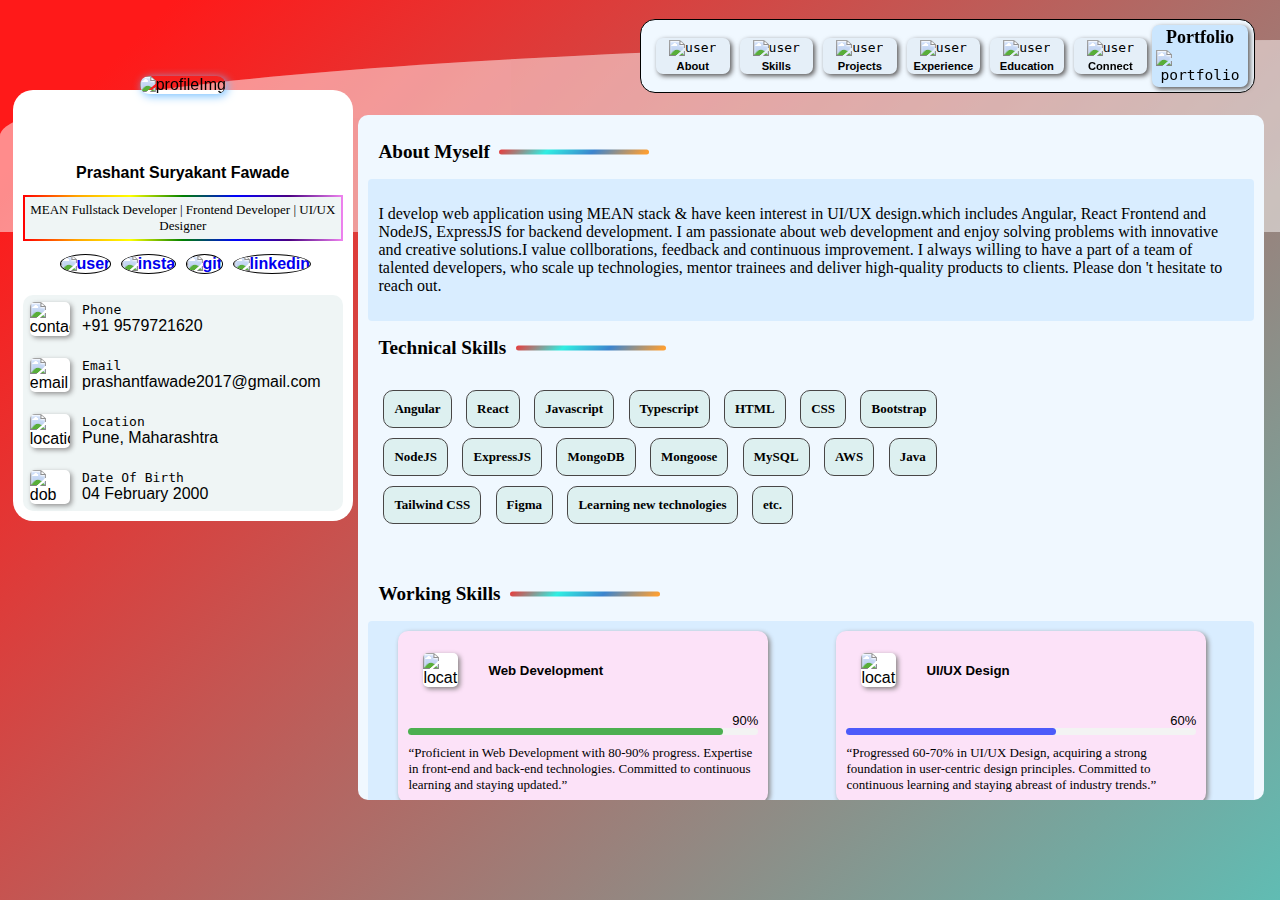
==== index.html @ ab1f20ec "Final-Responsiveness Touch Up" ====
<!DOCTYPE html>
<html lang="en">

<head>
    <meta charset="UTF-8">
    <meta name="viewport" content="width=device-width, initial-scale=1.0">
    <title>Portfolio-PrashantFawade</title>
    <link rel="icon" href="https://res.cloudinary.com/dappyiksi/image/upload/v1711691172/user_e19glg.png" type="image/x-icon">
    <link rel="stylesheet" href="portfolio.css">
</head>

<body>
    <script>
        function scrollToDiv(divId) {
            console.log(divId);
            var element = document.getElementById(divId);
            var parentElement = element.parentNode;
            parentElement.scrollTop = element.offsetTop - parentElement.offsetTop;
        }
    </script>
    <div>
        <div class="wave"></div>
        <div class="wave"></div>
        <div class="wave"></div>
    </div>

    <div class="container">
        <div class="sidebar">
            <div class="profileImage">
                <img src="https://res.cloudinary.com/dappyiksi/image/upload/v1711691161/My-Image01_nu9lsj.jpg" alt="profileImg">
            </div>

            <h4 class="name">Prashant Suryakant Fawade
                <p class="roll"> MEAN Fullstack Developer | Frontend Developer | UI/UX Designer</p>
                <div class="icons">
                    <a href="https://www.linkedin.com/in/prashant-fawade-p9579721620">
                        <img src="https://res.cloudinary.com/dappyiksi/image/upload/v1711691172/user_e19glg.png" alt="user">
                    </a>
                    <a href="https://www.linkedin.com/in/prashant-fawade-p9579721620">
                        <img src="https://res.cloudinary.com/dappyiksi/image/upload/v1711691134/instagram_1_ut3xqi.png" alt="insta">
                    </a>
                    <a href="https://github.com/PrashantFawade">
                        <img src="https://res.cloudinary.com/dappyiksi/image/upload/v1711691132/github_gds2dm.png" alt="git">
                    </a>
                    <a href="https://www.linkedin.com/in/prashant-fawade-p9579721620">
                        <img src="https://res.cloudinary.com/dappyiksi/image/upload/v1711691137/linkedin_1_py2fh2.png" alt="linkedin">
                    </a>
                </div>
            </h4>

            <div class="details">

                <div class="content">
                    <img src="https://res.cloudinary.com/dappyiksi/image/upload/v1711691131/contact_i3g9ie.png" alt="contact">
                    <div class="text-content">
                        <div class="heading">Phone</div>
                        <div class="text">+91 9579721620</div>
                    </div>
                </div>
                <hr>
                <div class="content">
                    <img src="https://res.cloudinary.com/dappyiksi/image/upload/v1711691982/mail_pccual.png" alt="email">
                    <div class="text-content">
                        <div class="heading">Email</div>
                        <div class="text">prashantfawade2017@gmail.com</div>
                    </div>
                </div>
                <hr>
                <div class="content">
                    <img src="https://res.cloudinary.com/dappyiksi/image/upload/v1711691974/location_cvypa2.png" alt="location">
                    <div class="text-content">
                        <div class="heading">Location</div>
                        <div class="text">Pune, Maharashtra</div>
                    </div>
                </div>
                <hr>
                <div class="content">
                    <img src="https://res.cloudinary.com/dappyiksi/image/upload/v1711691950/calendar_ha1fz2.png" alt="dob">
                    <div class="text-content">
                        <div class="heading">Date Of Birth</div>
                        <div class="text">04 February 2000</div>
                    </div>
                </div>
            </div>
        </div>

        <div class="navbar">
            <div class="nav-link">
                <div class="nav">
                    <div class="nav-content" id="About" onclick="scrollToDiv('About')">
                        <div class="nav-image"><img src="https://res.cloudinary.com/dappyiksi/image/upload/v1711692130/student_qtnscs.png" alt="user"></div>
                        <div class="nav-heading">About</div>
                    </div>

                    <div class="nav-content" id="Skills" onclick="scrollToDiv('Skills')">
                        <div class="nav-image"><img src="https://res.cloudinary.com/dappyiksi/image/upload/v1711691173/work-injury_j6qjgs.png" alt="user"></div>
                        <div class="nav-heading">Skills</div>
                    </div>

                    <div class="nav-content" id="Projects" onclick="scrollToDiv('Projects')">
                        <div class="nav-image"><img src="https://res.cloudinary.com/dappyiksi/image/upload/v1711691985/management_vlhcri.png" alt="user"></div>
                        <div class="nav-heading">Projects</div>
                    </div>

                    <div class="nav-content" id="Experience" onclick="scrollToDiv('Experience')">
                        <div class="nav-image"><img src="https://res.cloudinary.com/dappyiksi/image/upload/v1711691951/careers_pbtkcu.png" alt="user"></div>
                        <div class="nav-heading">Experience</div>
                    </div>

                    <div class="nav-content" id="Experience" onclick="scrollToDiv('Experience')">
                        <div class="nav-image"><img src="https://res.cloudinary.com/dappyiksi/image/upload/v1711691967/graduate_wxjcsd.png" alt="user"></div>
                        <div class="nav-heading">Education</div>
                    </div>

                    <div class="nav-content" id="Connect" onclick="scrollToDiv('Connect')">
                        <div class="nav-image"><img src="https://res.cloudinary.com/dappyiksi/image/upload/v1711691960/connection_djruuq.png" alt="user"></div>
                        <div class="nav-heading">Connect</div>
                    </div>
                    <span class="portfolioImg">Portfolio
                        <img src="https://res.cloudinary.com/dappyiksi/image/upload/v1711691168/portfolio_dlml72.png" alt="portfolio">
                    </span>
                </div>
            </div>
        </div>

        <div class="mainContent">
            <div class="menu" id="About">
                <h2>About Myself &nbsp; <span></span></h2>
                <div class="data">
                    <p>I develop web application using MEAN stack & have keen interest in UI/UX design.which includes
                        Angular, React Frontend and NodeJS, ExpressJS for backend development.
                        I am passionate about web development and enjoy solving problems with innovative and creative
                        solutions.I value collborations, feedback and continuous improvement.
                        I always willing to have a part of a team of talented developers, who scale up technologies,
                        mentor trainees and deliver high-quality products to clients. Please don
                        't hesitate to reach out.</p>
                </div>
                <h2>Technical Skills &nbsp; <span></span></h2>
                <div class="techSkills">
                    <span class="skill">Angular</span>
                    <span class="skill">React</span>
                    <span class="skill">Javascript</span>
                    <span class="skill">Typescript</span>
                    <span class="skill">HTML</span>
                    <span class="skill">CSS</span>
                    <span class="skill">Bootstrap</span>
                    <span class="skill">NodeJS</span>
                    <span class="skill">ExpressJS</span>
                    <span class="skill">MongoDB</span>
                    <span class="skill">Mongoose</span>
                    <span class="skill">MySQL</span>
                    <span class="skill">AWS</span>
                    <span class="skill">Java</span>
                    <span class="skill">Tailwind CSS</span>
                    <span class="skill">Figma</span>
                    <span class="skill">Learning new technologies</span>
                    <span class="skill">etc.</span>
                </div>
            </div>
            <hr>
            <div class="menu" id="Skills">
                <h2>Working Skills &nbsp; <span></span></h2>
                <div class="Skilldata">


                    <div class="card">
                        <div class="header">
                            <img src="https://res.cloudinary.com/dappyiksi/image/upload/v1711691125/coding_1_oe6xqf.png" alt="location">
                            <h5>Web Development</h5>
                        </div>
                        <p class="percentage">90%</p><br>
                        <div class="progress-bar">
                            <div class="progress" style="width: 90%;"></div>&nbsp;
                        </div>
                        <div class="card-content">
                            “Proficient in Web Development with 80-90% progress. Expertise in front-end and back-end technologies. Committed to continuous learning and staying updated.”
                        </div>
                    </div>
                    <div class="card">
                        <div class="header">
                            <img src="https://res.cloudinary.com/dappyiksi/image/upload/v1711690296/ui-ux_nncdii.png" alt="location">
                            <h5>UI/UX Design</h5>
                        </div>
                        <p class="percentage">60%</p><br>
                        <div class="progress-bar">
                            <div class="progress" style="width: 60%;background-color: #4c5bfa;"></div>&nbsp;
                        </div>
                        <div class="card-content">
                            “Progressed 60-70% in UI/UX Design, acquiring a strong foundation in user-centric design principles. Committed to continuous learning and staying abreast of industry trends.”
                        </div>
                    </div>
                    <div class="card">
                        <div class="header">
                            <img src="https://res.cloudinary.com/dappyiksi/image/upload/v1711691159/mobile-coding_zcv7cx.png" alt="location">
                            <h5>App Development</h5>
                        </div>
                        <p class="percentage">80%</p><br>
                        <div class="progress-bar">
                            <div class="progress" style="width: 80%;background-color: rgb(248, 74, 74);"></div>&nbsp;
                        </div>
                        <div class="card-content">
                            “Attained 80-90% proficiency in App Development, mastering both iOS and Android platforms. Committed to continuous learning and staying updated with the latest technologies.”
                        </div>
                    </div>
                    <div class="card">
                        <div class="header">
                            <img src="https://res.cloudinary.com/dappyiksi/image/upload/v1711691157/message-code_i4xapu.png" alt="location">
                            <h5>Web Design</h5>
                        </div>
                        <p class="percentage">75%</p><br>
                        <div class="progress-bar">
                            <div class="progress" style="width: 75%;background-color: #ff8725;"></div>&nbsp;
                        </div>
                        <div class="card-content">
                            “Progressed 70-80% in Web Design, gaining strong skills in creating user-friendly and aesthetically pleasing websites. Committed to continuous learning and staying updated with design trends.”
                        </div>
                    </div>


                </div>
            </div>
            <hr>
            <div class="menu" id="Projects">
                <h2>Projects &nbsp; <span></span></h2>
                <div class="Projectdata">
                    <div class="project">
                        <!-- <video controls>
                            <source src="./assets/Recording-tTalk-Chatbot.mp4" type="video/mp4">
                        </video> -->
                        <img id="proImg" src="https://res.cloudinary.com/dappyiksi/image/upload/v1711691165/Photo-Bot_mhgczj.png" alt="chatbot">
                        <h4>ChatBot Development &nbsp;&nbsp; <a href="https://github.com/PrashantFawade"><img src="https://res.cloudinary.com/dappyiksi/image/upload/v1711691132/github_gds2dm.png" alt="GitIcon"></a></h4>
                        <p class="description">Frontend Development (100%) &nbsp;  Backend Development (70%)</p>
                    </div>
                    <div class="project">
                        <!-- <video controls>
                            <source src="./assets/Recording -Employee Management Hub.mp4" type="video/mp4">
                        </video> -->
                        <img id="proImg" src="https://res.cloudinary.com/dappyiksi/image/upload/v1711691166/Photo-Emp_s2n3lp.png" alt="Emp">
                        <h4>Employee Management Hub &nbsp;&nbsp;<a href="https://github.com/PrashantFawade/Employee-Management-Tool"><img src="https://res.cloudinary.com/dappyiksi/image/upload/v1711691132/github_gds2dm.png"  alt="GitHub Icon"></a></h4>
                        <p class="description">Frontend Development (100%) &nbsp;  Backend Development (100%)</p>
                    </div>
                    <div class="project">
                        <!-- <video controls>
                            <source src="./assets/Recording-Indigo Airlines.mp4" type="video/mp4">
                        </video> -->
                        <img id="proImg" src="https://res.cloudinary.com/dappyiksi/image/upload/v1711691164/Photo-Airline_wf2yv1.png" alt="airlines">
                        <h4>Airlines Ticket Booking &nbsp;&nbsp; <a href="https://github.com/PrashantFawade/My_Airlines-"><img src="https://res.cloudinary.com/dappyiksi/image/upload/v1711691132/github_gds2dm.png" alt="GitHub Icon"></a> </h4>
                        <p class="description">Frontend Development (100%) &nbsp;  Backend Development (100%)</p>
                    </div>
                    <div class="project">
                        <!-- <video controls>
                            <source src="./assets/Recording-FoodoFest.mp4" type="video/mp4">
                        </video> -->
                        <img id="proImg" src="https://res.cloudinary.com/dappyiksi/image/upload/v1711691166/Photo-food_uh3rvf.png" alt="food">
                        <h4>Food Delivery App &nbsp;&nbsp; <a href="https://github.com/PrashantFawade"><img src="https://res.cloudinary.com/dappyiksi/image/upload/v1711691132/github_gds2dm.png" alt="GitHub Icon"></a> </h4>
                        <p class="description">Frontend Development (100%) &nbsp;  Backend Development (100%)</p>
                    </div>
                    <div class="project">
                        <!-- <video controls>
                            <source src="./assets/Recording-PharmaX.mp4" type="video/mp4">
                        </video> -->
                        <img id="proImg" src="https://res.cloudinary.com/dappyiksi/image/upload/v1711691169/Photo-Pharma_qvu4b0.png" alt="pharma">
                        <h4>PharmaX Store &nbsp;&nbsp; <a href="https://github.com/PrashantFawade/PharmaX"><img src="https://res.cloudinary.com/dappyiksi/image/upload/v1711691132/github_gds2dm.png" alt="GitHub Icon"></a> </h4>
                        <p class="description">Frontend Development (100%) &nbsp; Backend Development (90%)</p>
                    </div>
                    <div class="project">
                        <!-- <video controls>
                            <source src="./assets" type="video/mp4">
                        </video> -->
                        <img id="proImg" src="https://res.cloudinary.com/dappyiksi/image/upload/v1711693244/Screenshot_2024-03-29_114953_gk145o.png" alt="gemini">
                        <h4>Gemini Pro AI Tool &nbsp;&nbsp; <a href="https://github.com/PrashantFawade"><img src="https://res.cloudinary.com/dappyiksi/image/upload/v1711691132/github_gds2dm.png" alt="GitHub Icon"></a></h4>
                        <p class="description">Frontend Development (60%) &nbsp; Backend Development (90%)</p>
                    </div>
                </div>
            </div>
            <hr>
            <div class="menu" id="Experience">
                <h2>Experience & Education &nbsp;<span id="exp"></span></h2>
                <div class="Exdata">
                    <div class="experienceDiv">
                        <span class="n"><img src="https://res.cloudinary.com/dappyiksi/image/upload/v1711691951/careers_pbtkcu.png" alt="ex"> &nbsp;&nbsp;<b>Experience</b></span>
                        <span class="experience">
                            <div class="year">Nov 2022 - May 2023</div>
                            <div class="roleP"><b>Trainee Systems Engineer</b> <span id="percent">(6 Months)</span></div>
                            <div class="company">Infosys Limited, Mysore</div>
                        </span>
                        <span class="experience">
                            <div class="year">May 2023 - present</div>
                            <div class="roleP"><b>Systems Engineer</b> <span id="percent">(1 Years)</span></div>
                            <div class="company">Infosys Limited, Pune</div>
                        </span>
                        <span class="experience">
                            <div class="year">Present</div>
                            <div class="roleP"><b>Angular Developer</b> <span id="percent">Present</span></div>
                            <div class="company">Infosys Limited, Pune</div>
                        </span>
                    </div>
                    <div class="educationDiv">
                        <span class="n"><img src="https://res.cloudinary.com/dappyiksi/image/upload/v1711691967/graduate_wxjcsd.png" alt="ex"> &nbsp;&nbsp;<b>Education</b></span>
                        <span class="education">
                            <div class="year">2018 - 2022</div>
                            <div class="roleP"><b>Bachelor of Engineering</b> <span id="percent">9.01 CGPA</span></div>
                            <div class="company">Sinhgad collage of engineering,Pune</div>
                        </span>
                        <span class="education">
                            <div class="year">2016 - 2018</div>
                            <div class="roleP"><b>HSC - 12th</b> <span id="percent">69.23%</span></div>
                            <div class="company">Maharashtra State Board, Latur</div>
                        </span>
                        <span class="education">
                            <div class="year">2016 Passout</div>
                            <div class="roleP"><b>SSC - 10th</b> <span id="percent">93.80%</span></div>
                            <div class="company">Maharashtra State Board, Latur</div>
                        </span>
                    </div>

                </div>
            </div>
            <hr>
            <div class="menu" id="Connect">
                <h2>Lets Connect &nbsp; <span></span></h2>
                <p>I'm always open to discussing or connecting to
                    development / design work or partnerships.</p>
                <div class="connectiondata">
                    <form class="vertical-form" action="https://submit-form.com/98FhVp9Nf">
                        <label for="name">Name <span style="color: red;">*</span></label>
                        <input id="name" name="name" type="text" placeholder="Enter Your Name" />
                        <label for="email">Email <span style="color: red;">*</span></label>
                        <input id="email" name="email" type="email" placeholder="Enter Your Email" />
                        <label for="message">Message <span style="color: red;">*</span></label>
                        <textarea id="message" name="message" cols="15" rows="3"
                            placeholder="I value your feedback and collaborations."></textarea>
                        <button type="submit">Submit Responce</button>
                    </form><br>
                    <div class="connectImg">
                        <img src="https://res.cloudinary.com/dappyiksi/image/upload/v1711691170/undraw_Connecting_Teams_re_hno7_xjgp13.png" alt="connectImg">
                    </div>
                </div>
            </div>

            <div class="footer">
                <footer>
                    <div class="footer-content">
                        <p>© 2024 Prashant Fawade. All rights reserved.</p>
                        <ul>
                            <li><a href="mailto:prashantfawade2017@gmail.com">Email</a></li>
                            <li><a href="https://www.linkedin.com/in/prashant-fawade-p9579721620">LinkedIn</a></li>
                            <li><a href="https://github.com/PrashantFawade">GitHub</a></li>
                        </ul>
                    </div>
                </footer>

            </div>
        </div>
    </div>
</body>

</html>
---- portfolio.css ----
/* h2{
    background-color: aquamarine;
    padding: 10px;
    border-radius: 10px;
    border: 1px solid rgb(224, 132, 132);
} */

body {
    margin: auto;
    font-family: -apple-system, BlinkMacSystemFont, sans-serif;
    overflow: hidden;
    background: linear-gradient(315deg, rgba(101, 0, 94, 1) 3%, rgba(60, 132, 206, 1) 38%, rgba(48, 238, 226, 1) 68%, rgba(255, 25, 25, 1) 98%);
    animation: gradient 15s ease infinite;
    background-size: 400% 400%;
    background-attachment: fixed;
    overflow-y: auto;
}

@keyframes gradient {
    0% {
        background-position: 0% 0%;
    }

    50% {
        background-position: 100% 100%;
    }

    100% {
        background-position: 0% 0%;
    }
}

.wave {
    background: rgb(255 255 255 / 25%);
    border-radius: 1000% 1000% 0 0;
    position: fixed;
    width: 200%;
    height: 12em;
    animation: wave 10s -3s linear infinite;
    transform: translate3d(0, 0, 0);
    opacity: 0.8;
    top: 40px;
    left: 0;
    z-index: -1;
}

.wave:nth-of-type(2) {
    bottom: -1.25em;
    animation: wave 18s linear reverse infinite;
    opacity: 0.8;
}

.wave:nth-of-type(3) {
    bottom: -2.5em;
    animation: wave 20s -1s reverse infinite;
    opacity: 0.9;
}

@keyframes wave {
    2% {
        transform: translateX(1);
    }

    25% {
        transform: translateX(-25%);
    }

    50% {
        transform: translateX(-50%);
    }

    75% {
        transform: translateX(-25%);
    }

    100% {
        transform: translateX(1);
    }
}

.container {
    padding: 1%;
    overflow-y: auto;
    height: 100%;
}

.sidebar {
    background-color: #ffff;
    width: 25%;
    border-radius: 20px;
    margin-top: 6%;
    padding: 10px;
    position: fixed;
}

.profileImage {
    position: absolute;
    top: -1%;
    left: 50%;
    transform: translate(-50%, -50%);
}

.profileImage img {
    width: 85%;
    height: 25%;
    border-radius: 10px;
    box-shadow: 2px 2px 10px rgb(117, 191, 255);
}

.name {
    margin-top: 20%;
    text-align: center;
}

.roll {
    background-color: rgb(239, 245, 245);
    padding: 5px;
    left: 50%;
    border: 2px solid;
    border-image: linear-gradient(to right, red, orange, yellow, green, blue, indigo, violet);
    border-image-slice: 1;
    text-align: center;
    font-size: small;
    font-weight: lighter;
    font-family: Cambria, Cochin, Georgia, Times, 'Times New Roman', serif;
}

.icons img {
    width: 10%;
    height: 10%;
    margin-left: 5px;
    border-radius: 50%;
    border: 1px solid black;
}

.icons a{
    text-decoration: none;
}

.icons img:hover {
    border: 1px solid white;
    box-shadow: 5px 5px 15px orange;
    transition: all 0.1s ease-out;
    cursor: pointer;
}

.details {
    background-color: rgb(239, 245, 245);
    border-radius: 10px;
    padding: 5px;
}

.content img {
    width: 13%;
    height: 13%;
    background-color: #ffff;
    border-radius: 5px;
    box-shadow: 2px 2px 5px rgb(148, 148, 148);
    margin: 2px;
}

.content {
    display: flex;
    align-items: center;
}

.content:hover {
    cursor: pointer;
    /* background-color: rgb(255, 217, 193); */
    background-color: rgb(203, 230, 254);
    border-radius: 5px;
    transition: all 0.4s ease-out;
    cursor: pointer;
    box-shadow: 2px 2px 5px #8b8686;

}

.text-content {
    margin-left: 10px;
    text-wrap: wrap;
}

.heading {
    font-size: 1em;
    font-weight: lighter;
    font-family: monospace;
}

.text {
    font-size: 1em;
    font-weight: 500;
    font-family: sans-serif;
}

hr {
    visibility: hidden;
}

/* ////////////////////////////////////////////////// */
/* Navbar CSS Styling */

.navbar {
    height: auto;
    margin-left: 50%;
    margin-top: 0.5%;
    margin-right: 1%;
    background-color: aliceblue;
    border: 1px solid black;
    border-radius: 15px;
    position: relative;
}

.nav {
    width: 100%;
    display: flex;
    align-items: center;
    justify-content: left;
    padding: 5px;
}

.nav-image img {
    width: 60%;
    height: 30%;
    margin: 2px;
    font-size: 1em;
    font-weight: lighter;
    font-family: monospace;
}

.nav-content {
    width: 12%;
    text-wrap: wrap;
    margin-left: 10px;
    border-radius: 7px;
    text-align: center;
    background-color: rgb(229, 239, 248);
    box-shadow: 2px 2px 5px #585656;
}

.nav-content:hover {
    cursor: pointer;
    color: #ffff;
    background-color: rgb(243, 93, 39);
    box-shadow: 2px 2px 5px #fffc5e;
    transition: all 0.3s ease-out;
}

.nav-heading {
    font-size: 0.7em;
    font-weight: 600;
    font-family: sans-serif;
    text-align: center;
    padding: 2px;
}

.portfolioImg {
    width: 15%;
    padding: 2px;
    margin-left: 5px;
    font-size: large;
    font-weight: bold;
    font-family: Cambria, Cochin, Georgia, Times, 'Times New Roman', serif;
    border-radius: 7px;
    text-align: center;
    background-color: rgb(203, 230, 254);
    box-shadow: 2px 2px 5px #585656;
    text-wrap: wrap;
}

.portfolioImg:hover {
    cursor: pointer;
}

.portfolioImg img {
    width: 35%;
    margin: 2px;
    font-size: 1em;
    font-weight: lighter;
    font-family: monospace;
}

/* ///////////////////////////////////////////////////// */
/* mainContent CSS Styling */

.mainContent {
    background-color: aliceblue;
    margin-left: 28%;
    margin-top: 9%;
    border-radius: 10px;
    padding: 5px;
    width: 70%;
    top: 0;
    left: 0;
    height: 75%;
    position: fixed;
    overflow: auto;
}

.menu {
    width: auto;
    height: auto;
    /* border: 1px solid black; */
    border-radius: 5px;
    padding: 5px;
}

.menu h2 {
    margin-left: 10px;
    border-radius: 5px;
    position: relative;
    font-size: larger;
    font-family: serif;
}

.menu h2 span {
    position: absolute;
    top: 50%;
    width: 150px;
    height: 5px;
    border-radius: 5px;
    background: linear-gradient(315deg, rgb(252, 159, 52) 3%, rgba(60, 132, 206, 1) 38%, rgba(48, 238, 226, 1) 68%, rgb(223, 69, 69) 98%);
    transform: translateY(-50%);
}

.data {
    background-color: rgb(217, 237, 255);
    padding: 10px;
    border-radius: 4px;
    font-family: Cambria, Cochin, Georgia, Times, 'Times New Roman', serif;
}

.techSkills {
    padding: 10px;
    width: 70%;
    height: auto;
}

.skill {
    display: inline-block;
    background-color: rgb(221, 240, 240);
    padding: 10px;
    margin: 5px;
    border: 1px solid #484646;
    text-align: center;
    font-size: small;
    font-weight: bold;
    font-family: Georgia, 'Times New Roman', Times, serif;
    border-radius: 10px;
}

.skill:hover {
    cursor: pointer;
    color: #ffff;
    background-color: rgb(243, 93, 39);
    box-shadow: 2px 2px 5px #403f3f;
    border: 1.2px solid whitesmoke;
    transition: 0.3s all ease-out;
}

.Skilldata {
    display: grid;
    grid-template-columns: repeat(2, 1fr);
    gap: 10px;
    background-color: rgb(217, 237, 255);
    padding: 10px;
    border-radius: 4px;
}



/* .card {
    border: 1px solid #000;
    padding: 10px;
    text-align: center;
    display: flex;
}

.card-content{
    margin-left: 10px;
    text-wrap: wrap;
}

.header {
    display: flex;
    align-items: center;
}

.header h5 {
    font-weight: bold;
}

.header img{
    width: 20%;
    height: 25%;
    background-color: #ffff;
    border-radius: 5px;
    box-shadow: 2px 2px 5px rgb(148, 148, 148);
    margin-right: 10px;
 }

.progress-bar {
    width: 100%;
    height:10px;
    background-color: #f3f3f3;
    margin: 10px 0;
    border-radius: 10px;
}

.progress {
    height: 100%;
    background-color: #4caf50;
    border-radius: 10px;
} */




.card {
    width: 350px;
    padding: 10px;
    margin-left: 20px;
    background-color: rgb(252, 226, 248);
    border-radius: 10px;
    box-shadow: 2px 2px 5px rgb(135, 130, 130);
}

.card:hover {
    cursor: pointer;
    box-shadow: 2px 2px 5px #403f3f;
    border: 1px solid whitesmoke;
    transition: 0.3s all ease-out;
}

.header {
    display: flex;
    align-items: center;
}

.header img {
    width: 10%;
    height: 10%;
    background-color: #ffff;
    border-radius: 5px;
    box-shadow: 2px 2px 5px rgb(135, 130, 130);
    margin-left: 15px;
    margin-right: 10px;
}

.header h5 {
    font-weight: bold;
    margin-left: 20px;
}

.percentage {
    float: right;
    font-size: small;
}

.progress-bar {
    width: 100%;
    height: 7px;
    background-color: #f3f3f3;
    margin: 10px 0;
    border-radius: 10px;
}

.progress {
    height: 100%;
    background-color: #4caf50;
    border-radius: 10px;
}

.card-content {
    margin-top: 10px;
    font-family: Cambria, Cochin, Georgia, Times, 'Times New Roman', serif;
    font-size: small;
}

/* ///////////////////////////////////////////////////////////////////// */
/* Projects Data */
.Projectdata {
    display: grid;
    grid-template-columns: repeat(3, 1fr);
    gap: 30px;
    background-color: rgb(217, 237, 255);
    padding: 10px;
    border-radius: 10px;
    font-family: Cambria, Cochin, Georgia, Times, 'Times New Roman', serif;
}

.project {
    padding: 10px;
    align-items: center;
    background-color: rgb(196, 254, 235);
    border-radius: 7px;
    box-shadow: 2px 2px 5px rgb(135, 130, 130);
}

/* .project video{
    width: 90%;
    height: 60%;
    border-radius: 5px;
    display: block; 
    margin: 0 auto;
} */

.project img[id="proImg"] {
    width: 90%;
    height: 60%;
    border-radius: 5px;
    display: block;
    margin: 0 auto;
}

.project h4 {
    margin: 20px 0;
}

.project .description {
    font-size: 14px;
    color: #666;
}

h4 img {
    height: 20px;
    width: 20px;
}

h4 img:hover {
    cursor: pointer;
}

/* ////////////////////////////////////////////////////////// */
/* Experience & Education details */
.Exdata {
    /* background-color: rgb(217, 237, 255);  */
    padding: 10px;
    border-radius: 4px;
    display: grid;
    grid-template-columns: repeat(2, 1fr);
    gap: 30px;
}

.experienceDiv {
    display: grid;
    grid-template-columns: repeat(1, 1fr);
    margin: 5px;
    border: 0.5px solid #858080;
    border-radius: 5px;
    padding: 10px;
    background-color: rgb(250, 225, 192);
}

.n {
    display: flex;
    align-items: center;
}

.experienceDiv img {
    width: 10%;
    height: 100%;
}

.experienceDiv b {
    align-items: center;
}

.experience {
    padding: 10px;
    background-color: #b4f9fc;
    margin: 10px;
    border-radius: 5px;
}



.educationDiv {
    display: grid;
    grid-template-columns: repeat(1, 1fr);
    margin: 5px;
    border: 0.5px solid #858080;
    border-radius: 5px;
    padding: 10px;
    background-color: rgb(250, 225, 192);
}

.n {
    display: flex;
    align-items: center;
}

.educationDiv img {
    width: 10%;
    height: 100%;
}

.educationDiv b {
    align-items: center;
}

.education {
    padding: 10px;
    background-color: #b4f9fc;
    margin: 10px;
    border-radius: 5px;
}

.year {
    font-size: small;
}

.roleP {
    font-family: Cambria, Cochin, Georgia, Times, 'Times New Roman', serif;
    margin: 2px 2px 2px 0px;
    display: flex;
    justify-content: space-between;
}

#percent {
    font-size: smaller;
}

.company {
    font-family: Verdana, Geneva, Tahoma, sans-serif;
    font-size: small;
}

/* //////////////////////////////////////////////////////// */
/* Contact Form */

.vertical-form {
    display: flex;
    flex-direction: column;
    margin-top: 20px;
    gap: 0.8rem;
    width: 100%;
    margin-left: 20px;
}

.data form {
    border: 1px solid;
    margin-left: 20px;
}

.connectiondata {
    display: flex;
    justify-content: start;
    background-color: #F8C7CC;
    padding: 10px;
    border-radius: 15px;
    font-family: Cambria, Cochin, Georgia, Times, 'Times New Roman', serif;
    gap: 10px;
}

.connectiondata p {
    font-size: 10px;
}

.connectImg img {
    border-radius: 20px;
    padding: 10px;
    width: 75%;
    height: 90%;
}

.vertical-form label {
    font-style: oblique;
    font-weight: bold;
}

.vertical-form input {
    outline: none;
    height: 7%;
}

.vertical-form textarea {
    outline: none;
}

.vertical-form button {
    margin-top: 15px;
    border: 1px solid #f3f3f3;
    height: 15%;
    font-size: medium;
    font-weight: bold;
    background-color: rgb(156, 84, 224);
    border-radius: 20px 0px 20px 00px;
}

.vertical-form button:hover {
    cursor: pointer;
    color: whitesmoke;
    box-shadow: 2px 2px 5px #403f3f;
}

/* Footer Styling */
.footer {
    height: 10%;
    border-radius: 2px;
    background-color: #484646;
    padding: 20px 0;
    text-align: center;
}

.footer-content p {
    margin: 0;
    color: #f3f3f3;
}

.footer-content ul {
    list-style: none;
    padding: 0;
}

.footer-content ul li {
    display: inline;
    margin: 0 10px;
}

.footer-content ul li a {
    color: #f3f3f3;
    text-decoration: none;
}













/* /////////////////////////////////////////////////////////////////////////////////////////////////////////////////////// */

@media (max-width: 768px) {

    .container {
        overflow-wrap: normal;
        display: grid;
        grid-template-columns: repeat(1, 1fr);
        overflow-y: auto;
        height: auto;
    }

    /* ////////// sidebar  /////////////////////////////// */


    .sidebar,
    .navbar,
    .mainContent {
        display: block;
        /* margin-bottom: 20px; */
        position: static;
    }

    .sidebar {
        /* display: none; */
        top: 2%;
        width: auto;
        height: 90%;
        position: relative;
        margin: 10% 10px 10px 10px;
    }

    .profileImage {
        position: absolute;
        top: 4%;
        left: 55%;
        transform: translate(-50%, -50%);
    }

    .profileImage img {
        width: 75%;
        height: 25%;
        border-radius: 10px;
        box-shadow: 2px 2px 10px rgb(117, 191, 255);
    }

    .name {
        /* margin-top: 5%; */
        text-align: center;
    }
    
    .roll {
        background-color: rgb(239, 245, 245);
        padding: 5px;
        left: 50%;
        border: 2px solid;
        border-image: linear-gradient(to right, red, orange, yellow, green, blue, indigo, violet);
        border-image-slice: 1;
        text-align: center;
        font-size: small;
        font-weight: lighter;
        font-family: Cambria, Cochin, Georgia, Times, 'Times New Roman', serif;
    }
    
    .icons img {
        width: 10%;
        height: 10%;
        border-radius: 50%;
        border: 1px solid black;
    }

    .icons a{
        text-decoration: none;
    }
    
    .icons img:hover {
        border: 1px solid white;
        box-shadow: 5px 5px 15px orange;
        transition: all 0.1s ease-out;
        cursor: pointer;
    }
    
    .details {
        background-color: rgb(239, 245, 245);
        border-radius: 10px;
        padding: 5px;
    }
    
    .content img {
        width: 13%;
        height: 13%;
        background-color: #ffff;
        border-radius: 5px;
        box-shadow: 2px 2px 5px rgb(148, 148, 148);
        margin: 2px;
    }
    
    .content {
        display: flex;
        align-items: center;
    }
    
    .content:hover {
        cursor: pointer;
        /* background-color: rgb(255, 217, 193); */
        background-color: rgb(203, 230, 254);
        border-radius: 5px;
        transition: all 0.4s ease-out;
        cursor: pointer;
        box-shadow: 2px 2px 5px #8b8686;
    
    }
    
    .text-content {
        margin-left: 10px;
        text-wrap: wrap;
    }
    
    .heading {
        font-size: 1em;
        font-weight: lighter;
        font-family: monospace;
    }
    
    .text {
        font-size: 0.75rem;
        font-weight: 500;
        font-family: sans-serif;
    }
    
    hr {
        visibility: hidden;
    }



    /* ///////////////////// navbar  ///////////////////////// */

    .navbar {
        /* display: none; */
        position: static;
        height: auto;
        margin-left: 15px;
        margin-top: 6%;
        background-color: aliceblue;
        border: 1px solid black;
        border-radius: 15px;
        width: 90%;
        display: flex;
        justify-content: space-between;
    }

    .nav {
        width: 100%;
        display: flex;
        align-items: center;
        justify-content: left;
        padding: 5px;
    }
    
    .nav-image img {
        width: 90%;
        height: 50%;
        margin: 2px;
    }
    
    .nav-content {
        width: 14%;
        text-wrap: wrap;
        margin-left: 5px;
        border-radius: 7px;
        text-align: center;
        background-color: rgb(229, 239, 248);
        box-shadow: 2px 2px 5px #585656;
    }
    
    .nav-content:hover {
        cursor: pointer;
        color: #ffff;
        background-color: rgb(243, 93, 39);
        box-shadow: 2px 2px 5px #fffc5e;
        transition: all 0.3s ease-out;
    }
    
    .nav-heading {
        font-size: 0.4rem;
        font-weight: 600;
        font-family: sans-serif;
        text-align: center;
        padding: 1px;
    }
    
    .portfolioImg {
        display: none;
    }


    /* /////////////////////// main content  ////////////////////////////////// */

    .mainContent {
        /* display: none; */
        background-color: aliceblue;
        margin-top: 2%;
        margin-left: 2%;
        border-radius: 10px;
        padding: 5px;
        width: 95%;
        height: 100%;
    }

    .menu {
        width: auto;
        height: auto;
        border-radius: 5px;
        padding: 5px;
    }
    
    .menu h2 {
        margin-left: 10px;
        border-radius: 5px;
        position: relative;
        font-size: larger;
        font-family: serif;
    }
    
    .menu h2 span {
        position: absolute;
        top: 50%;
        width: 70px;
        height: 5px;
        border-radius: 5px;
        background: linear-gradient(315deg, rgb(252, 159, 52) 3%, rgba(60, 132, 206, 1) 38%, rgba(48, 238, 226, 1) 68%, rgb(223, 69, 69) 98%);
        transform: translateY(-50%);
    }
    
    span[id="exp"]{
        display: none;
    }

    .data {
        background-color: rgb(217, 237, 255);
        padding: 10px;
        border-radius: 4px;
        font-family: Cambria, Cochin, Georgia, Times, 'Times New Roman', serif;
    }
    
    .techSkills {
        padding: 10px;
        width: 90%;
        height: auto;
    }
    
    .skill {
        display: inline-block;
        background-color: rgb(221, 240, 240);
        padding: 10px;
        margin: 5px;
        border: 1px solid #484646;
        text-align: center;
        font-size: small;
        font-weight: bold;
        font-family: Georgia, 'Times New Roman', Times, serif;
        border-radius: 10px;
    }
    
    .skill:hover {
        cursor: pointer;
        color: #ffff;
        background-color: rgb(243, 93, 39);
        box-shadow: 2px 2px 5px #403f3f;
        border: 1.2px solid whitesmoke;
        transition: 0.3s all ease-out;
    }
    
    .Skilldata {
        display: grid;
        grid-template-columns: repeat(1, 1fr);
        /* gap: 5px; */
        background-color: rgb(217, 237, 255);
        padding: 10px;
        border-radius: 4px;
    }
    
    
    .card {
        width: 93%;
        padding: 10px;
        margin-left: 0;
        background-color: rgb(252, 226, 248);
        border-radius: 10px;
        box-shadow: 2px 2px 5px rgb(135, 130, 130);
    }
    
    .card:hover {
        cursor: pointer;
        box-shadow: 2px 2px 5px #403f3f;
        border: 1px solid whitesmoke;
        transition: 0.3s all ease-out;
    }
    
    .header {
        display: flex;
        align-items: center;
    }
    
    .header img {
        width: 10%;
        height: 10%;
        background-color: #ffff;
        border-radius: 5px;
        box-shadow: 2px 2px 5px rgb(135, 130, 130);
        margin-left: 15px;
        margin-right: 10px;
    }
    
    .header h5 {
        font-weight: bold;
        margin-left: 20px;
    }
    
    .percentage {
        float: right;
        font-size: small;
    }
    
    .progress-bar {
        width: 100%;
        height: 7px;
        background-color: #f3f3f3;
        margin: 10px 0;
        border-radius: 10px;
    }
    
    .progress {
        height: 100%;
        background-color: #4caf50;
        border-radius: 10px;
    }
    
    .card-content {
        /* margin-top: 10px; */
        font-family: Cambria, Cochin, Georgia, Times, 'Times New Roman', serif;
        font-size: small;
    }
    
    /* ///////////////////////////////////////////////////////////////////// */
    /* Projects Data */
    .Projectdata {
        display: grid;
        grid-template-columns: repeat(1, 1fr);
        gap: 5px;
        background-color: rgb(217, 237, 255);
        padding: 10px;
        border-radius: 10px;
        font-family: Cambria, Cochin, Georgia, Times, 'Times New Roman', serif;
    }
    
    .project {
        padding: 10px;
        align-items: center;
        background-color: rgb(196, 254, 235);
        border-radius: 7px;
        box-shadow: 2px 2px 5px rgb(135, 130, 130);
    }
    
    /* .project video{
        width: 90%;
        height: 60%;
        border-radius: 5px;
        display: block; 
        margin: 0 auto;
    } */
    
    .project img[id="proImg"] {
        width: 90%;
        height: 55%;
        border-radius: 5px;
        display: block;
        margin: 0 auto;
    }
    
    .project h4 {
        margin: 20px 0;
    }
    
    .project .description {
        font-size: 14px;
        color: #666;
    }
    
    h4 img {
        height: 20px;
        width: 20px;
    }
    
    h4 img:hover {
        cursor: pointer;
    }
    
    /* ////////////////////////////////////////////////////////// */
    /* Experience & Education details */
    .Exdata {
        border-radius: 4px;
        display: grid;
        width: 95%;
        margin-left: 0;
        grid-template-columns: repeat(1, 1fr);
        gap: 1px;
    }
    
    .experienceDiv {
        display: grid;
        grid-template-columns: repeat(1, 1fr);
        /* margin: 5px; */
        border: 0.5px solid #858080;
        border-radius: 5px;
        /* padding: 10px; */
        background-color: rgb(250, 225, 192);
    }
    
    .n {
        display: flex;
        align-items: center;
    }
    
    .experienceDiv img {
        width: 10%;
        height: 100%;
    }
    
    .experienceDiv b {
        align-items: center;
    }
    
    .experience {
        padding: 10px;
        background-color: #b4f9fc;
        margin: 10px;
        border-radius: 5px;
    }
    
    .educationDiv {
        display: grid;
        grid-template-columns: repeat(1, 1fr);
        margin: 5px;
        border: 0.5px solid #858080;
        border-radius: 5px;
        padding: 10px;
        background-color: rgb(250, 225, 192);
    }
    
    .n {
        display: flex;
        align-items: center;
    }
    
    .educationDiv img {
        width: 10%;
        height: 100%;
    }
    
    .educationDiv b {
        align-items: center;
    }
    
    .education {
        padding: 10px;
        background-color: #b4f9fc;
        margin: 10px;
        border-radius: 5px;
    }
    
    .year {
        font-size: small;
    }
    
    .roleP {
        font-family: Cambria, Cochin, Georgia, Times, 'Times New Roman', serif;
        margin: 2px 2px 2px 0px;
        display: flex;
        justify-content: space-between;
    }
    
    #percent {
        font-size: smaller;
    }
    
    .company {
        font-family: Verdana, Geneva, Tahoma, sans-serif;
        font-size: small;
    }
    
    /* //////////////////////////////////////////////////////// */
    /* Contact Form */
    
    .vertical-form {
        display: flex;
        flex-direction: column;
        /* margin-top: 20px; */
        gap: 0.5rem;
        width: 100%;
        margin-left: 10px;
    }
    
    .data form {
        border: 1px solid;
        margin-left: 20px;
    }
    
    .connectiondata {
        display: flex;
        justify-content: start;
        background-color: #F8C7CC;
        padding: 10px;
        border-radius: 15px;
        font-family: Cambria, Cochin, Georgia, Times, 'Times New Roman', serif;
        gap: 5px;
    }
    
    .connectiondata p {
        font-size: 10px;
    }
    
    .connectImg img {
        border-radius: 20px;
        padding: 10px;
        width: 95%;
        height: 90%;
    }
    
    .vertical-form label {
        font-style: oblique;
        font-weight: bold;
    }
    
    .vertical-form input {
        outline: none;
        height: 7%;
    }
    
    .vertical-form textarea {
        outline: none;
    }
    
    .vertical-form button {
        margin-top: 5px;
        border: 1px solid #f3f3f3;
        height: 15%;
        font-size: medium;
        font-weight: bold;
        background-color: rgb(156, 84, 224);
        border-radius: 20px 0px 20px 00px;
    }
    
    .vertical-form button:hover {
        cursor: pointer;
        color: whitesmoke;
        box-shadow: 2px 2px 5px #403f3f;
    }
    
    /* Footer Styling */
    .footer {
        height: 1.5%;
        border-radius: 2px;
        background-color: #484646;
        /* padding: 20px; */
        text-align: center;
    }
    
    .footer-content p {
        margin: 0;
        color: #f3f3f3;
    }
    
    .footer-content ul {
        list-style: none;
        padding: 0;
    }
    
    .footer-content ul li {
        display: inline;
        margin: 0 10px;
    }
    
    .footer-content ul li a {
        color: #f3f3f3;
        text-decoration: none;
    }
}
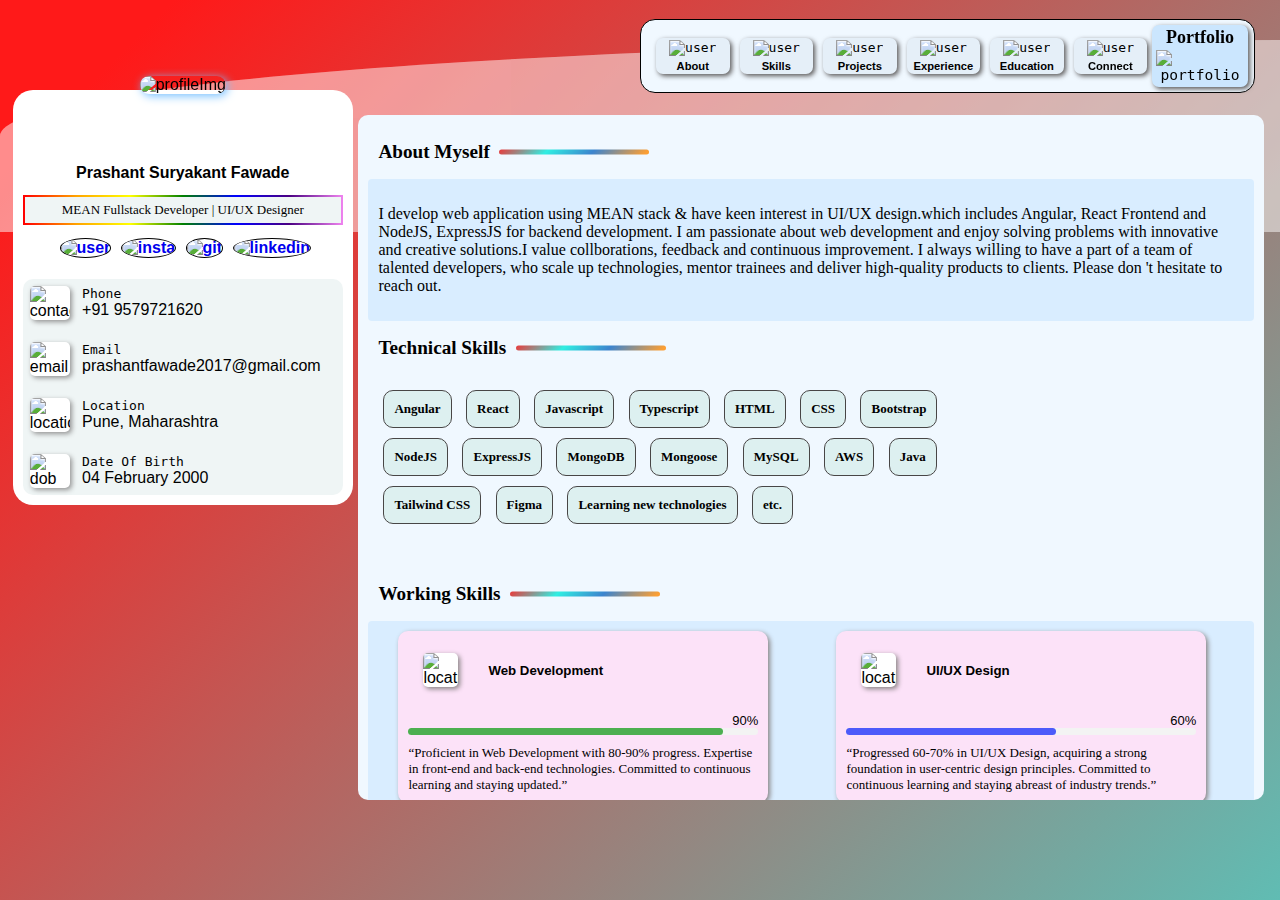
==== commit ed76dfe0: "Description" ====
--- a/index.html
+++ b/index.html
@@ -31,7 +31,7 @@
             </div>
 
             <h4 class="name">Prashant Suryakant Fawade
-                <p class="roll"> MEAN Fullstack Developer | Frontend Developer | UI/UX Designer</p>
+                <p class="roll"> MEAN Fullstack Developer | UI/UX Designer</p>
                 <div class="icons">
                     <a href="https://www.linkedin.com/in/prashant-fawade-p9579721620">
                         <img src="https://res.cloudinary.com/dappyiksi/image/upload/v1711691172/user_e19glg.png" alt="user">
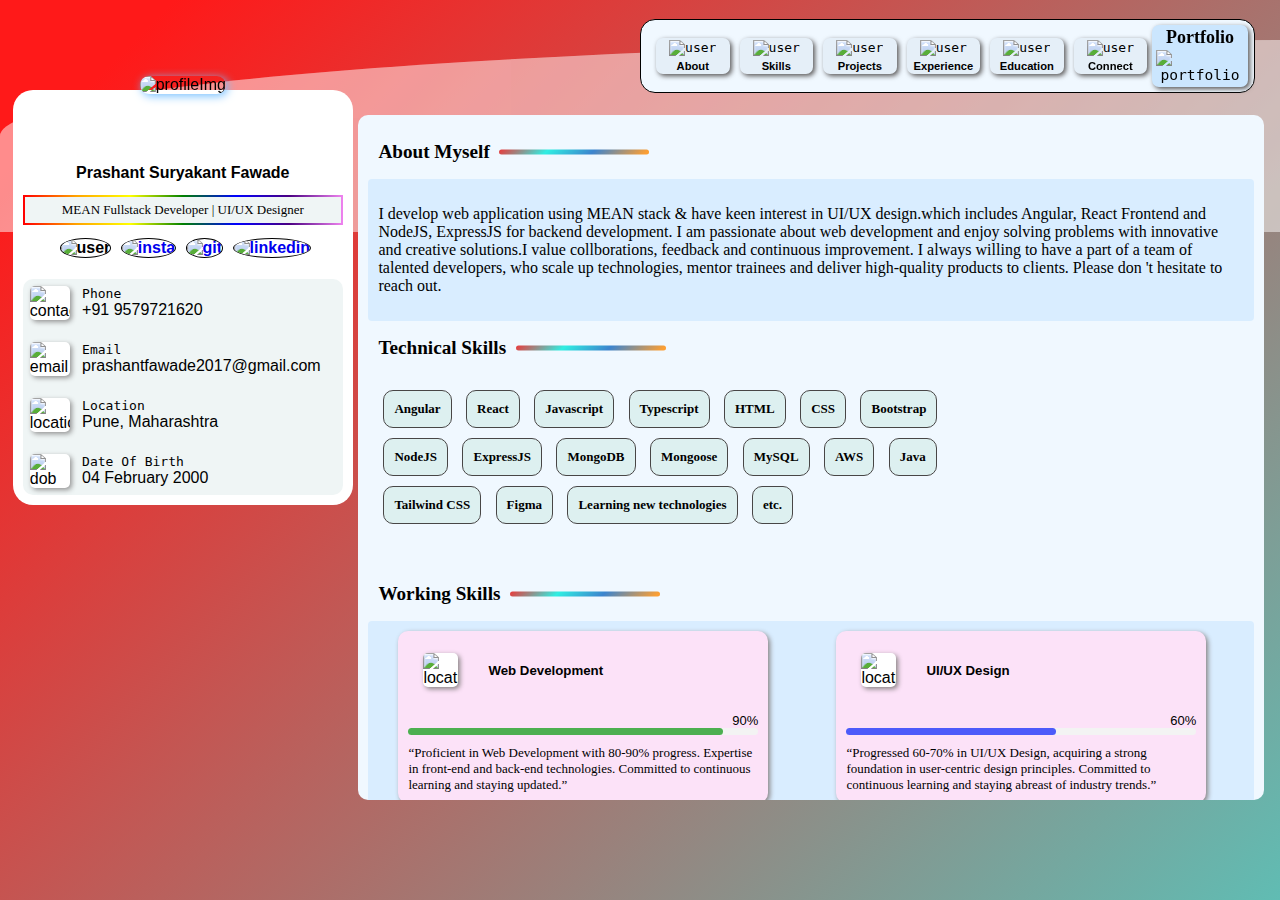
==== commit 400c4b89: "Commited Changes" ====
--- a/index.html
+++ b/index.html
@@ -33,10 +33,10 @@
             <h4 class="name">Prashant Suryakant Fawade
                 <p class="roll"> MEAN Fullstack Developer | UI/UX Designer</p>
                 <div class="icons">
-                    <a href="https://www.linkedin.com/in/prashant-fawade-p9579721620">
+                    <a>
                         <img src="https://res.cloudinary.com/dappyiksi/image/upload/v1711691172/user_e19glg.png" alt="user">
                     </a>
-                    <a href="https://www.linkedin.com/in/prashant-fawade-p9579721620">
+                    <a href="https://www.instagram.com/prashant_fawade?igsh=ZHBhMnEyYTVqMGNp">
                         <img src="https://res.cloudinary.com/dappyiksi/image/upload/v1711691134/instagram_1_ut3xqi.png" alt="insta">
                     </a>
                     <a href="https://github.com/PrashantFawade">
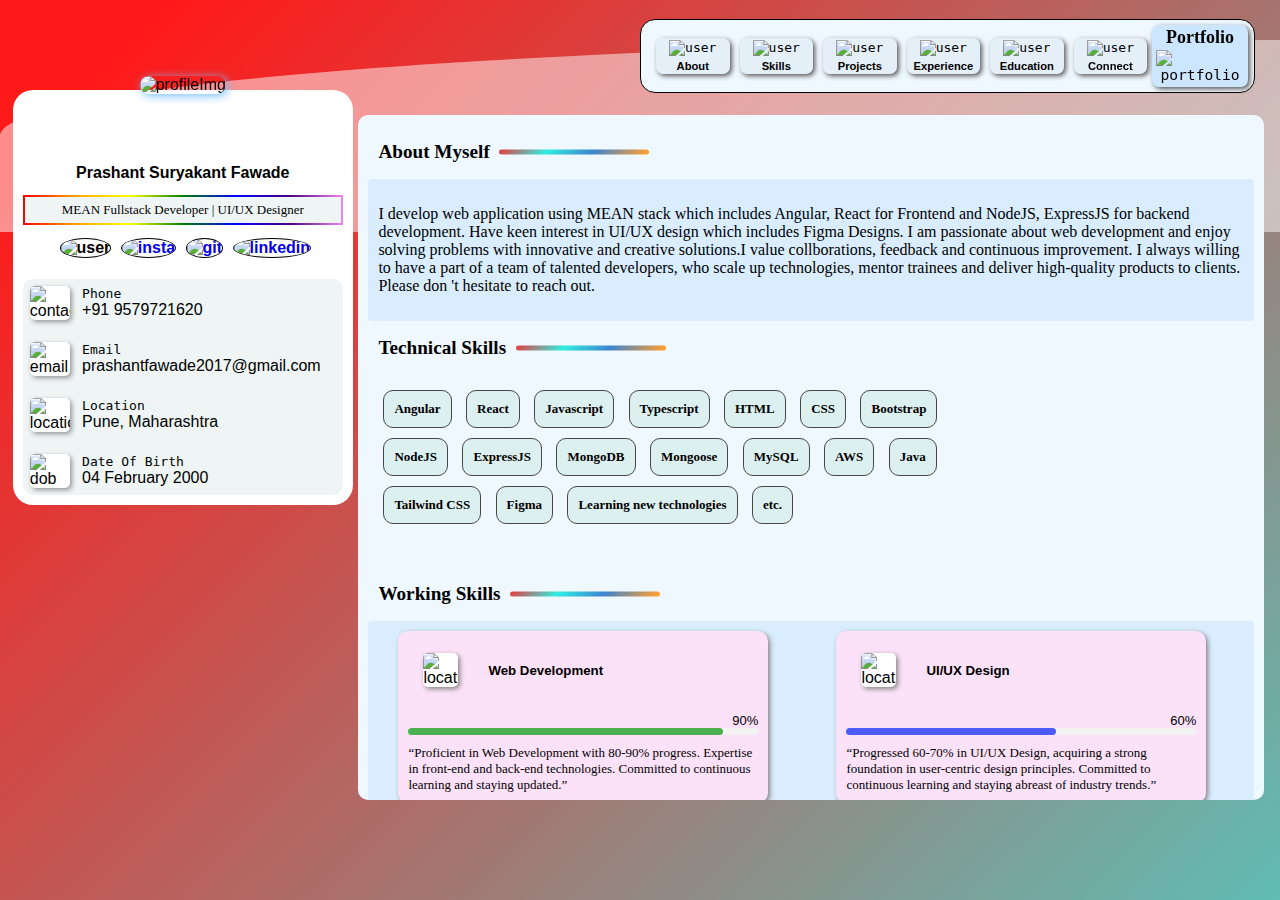
==== commit 08b4d46d: "Final-Commit" ====
--- a/index.html
+++ b/index.html
@@ -27,7 +27,7 @@
     <div class="container">
         <div class="sidebar">
             <div class="profileImage">
-                <img src="https://res.cloudinary.com/dappyiksi/image/upload/v1711691161/My-Image01_nu9lsj.jpg" alt="profileImg">
+                <img src="https://res.cloudinary.com/dappyiksi/image/upload/v1711954534/profile-pic_5_had3ie.png" alt="profileImg">
             </div>
 
             <h4 class="name">Prashant Suryakant Fawade
@@ -127,8 +127,8 @@
             <div class="menu" id="About">
                 <h2>About Myself &nbsp; <span></span></h2>
                 <div class="data">
-                    <p>I develop web application using MEAN stack & have keen interest in UI/UX design.which includes
-                        Angular, React Frontend and NodeJS, ExpressJS for backend development.
+                    <p>I develop web application using MEAN stack which includes
+                        Angular, React for Frontend and NodeJS, ExpressJS for backend development. Have keen interest in UI/UX design which includes Figma Designs.
                         I am passionate about web development and enjoy solving problems with innovative and creative
                         solutions.I value collborations, feedback and continuous improvement.
                         I always willing to have a part of a team of talented developers, who scale up technologies,
@@ -319,7 +319,7 @@
             <hr>
             <div class="menu" id="Connect">
                 <h2>Lets Connect &nbsp; <span></span></h2>
-                <p>I'm always open to discussing or connecting to
+                <p>I'm always open to discuss or connect for
                     development / design work or partnerships.</p>
                 <div class="connectiondata">
                     <form class="vertical-form" action="https://submit-form.com/98FhVp9Nf">
@@ -330,7 +330,7 @@
                         <label for="message">Message <span style="color: red;">*</span></label>
                         <textarea id="message" name="message" cols="15" rows="3"
                             placeholder="I value your feedback and collaborations."></textarea>
-                        <button type="submit">Submit Responce</button>
+                        <button type="submit">Submit Response</button>
                     </form><br>
                     <div class="connectImg">
                         <img src="https://res.cloudinary.com/dappyiksi/image/upload/v1711691170/undraw_Connecting_Teams_re_hno7_xjgp13.png" alt="connectImg">
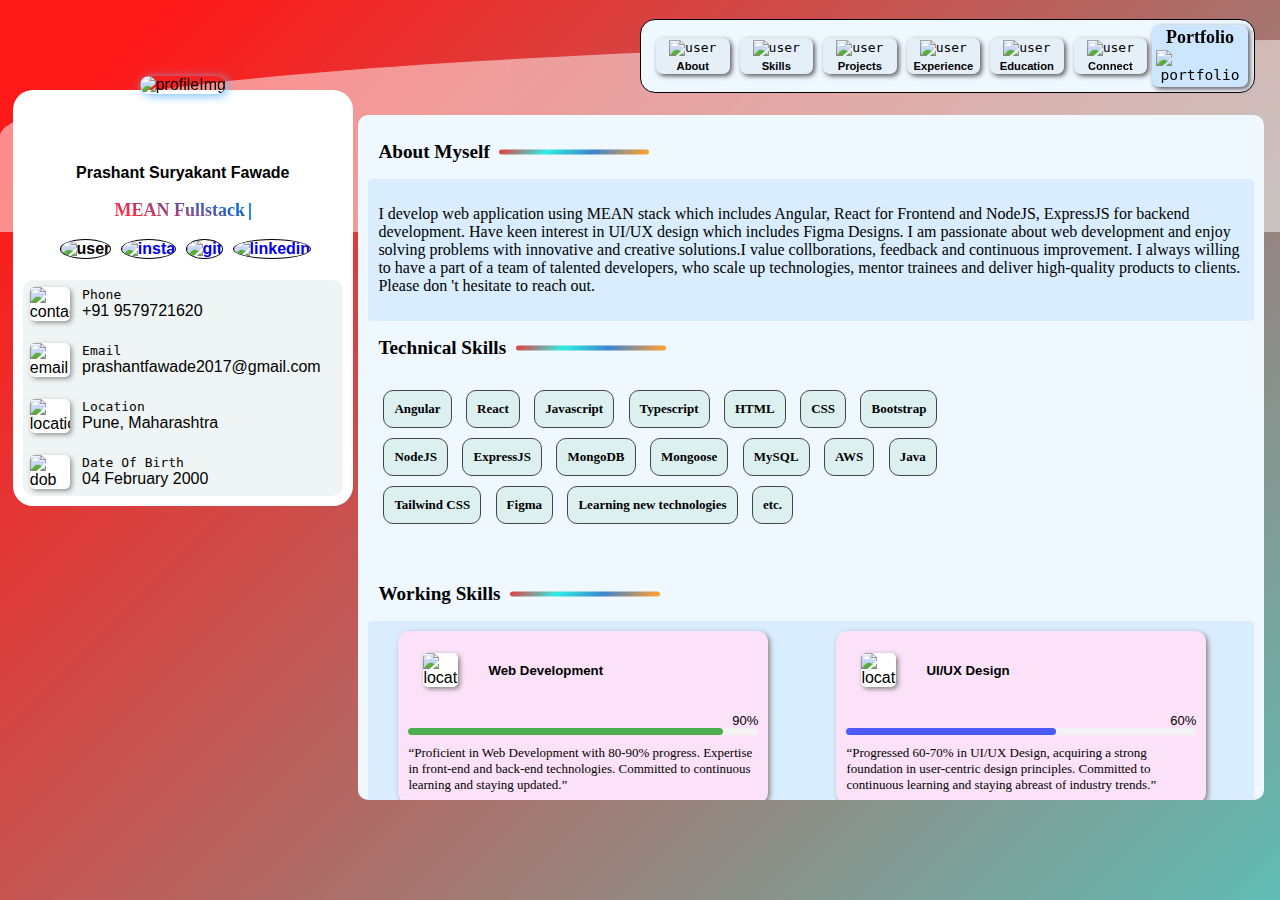
==== commit d5fbd8bd: "Typing-text-Javascript" ====
--- a/index.html
+++ b/index.html
@@ -5,19 +5,12 @@
     <meta charset="UTF-8">
     <meta name="viewport" content="width=device-width, initial-scale=1.0">
     <title>Portfolio-PrashantFawade</title>
-    <link rel="icon" href="https://res.cloudinary.com/dappyiksi/image/upload/v1711691172/user_e19glg.png" type="image/x-icon">
+    <link rel="icon" href="https://res.cloudinary.com/dappyiksi/image/upload/v1711691172/user_e19glg.png"
+        type="image/x-icon">
     <link rel="stylesheet" href="portfolio.css">
 </head>
 
 <body>
-    <script>
-        function scrollToDiv(divId) {
-            console.log(divId);
-            var element = document.getElementById(divId);
-            var parentElement = element.parentNode;
-            parentElement.scrollTop = element.offsetTop - parentElement.offsetTop;
-        }
-    </script>
     <div>
         <div class="wave"></div>
         <div class="wave"></div>
@@ -27,23 +20,28 @@
     <div class="container">
         <div class="sidebar">
             <div class="profileImage">
-                <img src="https://res.cloudinary.com/dappyiksi/image/upload/v1711954534/profile-pic_5_had3ie.png" alt="profileImg">
+                <img src="https://res.cloudinary.com/dappyiksi/image/upload/v1711954534/profile-pic_5_had3ie.png"
+                    alt="profileImg">
             </div>
 
             <h4 class="name">Prashant Suryakant Fawade
-                <p class="roll"> MEAN Fullstack Developer | UI/UX Designer</p>
+                <p class="roll"></p>
                 <div class="icons">
                     <a>
-                        <img src="https://res.cloudinary.com/dappyiksi/image/upload/v1711691172/user_e19glg.png" alt="user">
+                        <img src="https://res.cloudinary.com/dappyiksi/image/upload/v1711691172/user_e19glg.png"
+                            alt="user">
                     </a>
                     <a href="https://www.instagram.com/prashant_fawade?igsh=ZHBhMnEyYTVqMGNp">
-                        <img src="https://res.cloudinary.com/dappyiksi/image/upload/v1711691134/instagram_1_ut3xqi.png" alt="insta">
+                        <img src="https://res.cloudinary.com/dappyiksi/image/upload/v1711691134/instagram_1_ut3xqi.png"
+                            alt="insta">
                     </a>
                     <a href="https://github.com/PrashantFawade">
-                        <img src="https://res.cloudinary.com/dappyiksi/image/upload/v1711691132/github_gds2dm.png" alt="git">
+                        <img src="https://res.cloudinary.com/dappyiksi/image/upload/v1711691132/github_gds2dm.png"
+                            alt="git">
                     </a>
                     <a href="https://www.linkedin.com/in/prashant-fawade-p9579721620">
-                        <img src="https://res.cloudinary.com/dappyiksi/image/upload/v1711691137/linkedin_1_py2fh2.png" alt="linkedin">
+                        <img src="https://res.cloudinary.com/dappyiksi/image/upload/v1711691137/linkedin_1_py2fh2.png"
+                            alt="linkedin">
                     </a>
                 </div>
             </h4>
@@ -51,7 +49,8 @@
             <div class="details">
 
                 <div class="content">
-                    <img src="https://res.cloudinary.com/dappyiksi/image/upload/v1711691131/contact_i3g9ie.png" alt="contact">
+                    <img src="https://res.cloudinary.com/dappyiksi/image/upload/v1711691131/contact_i3g9ie.png"
+                        alt="contact">
                     <div class="text-content">
                         <div class="heading">Phone</div>
                         <div class="text">+91 9579721620</div>
@@ -59,7 +58,8 @@
                 </div>
                 <hr>
                 <div class="content">
-                    <img src="https://res.cloudinary.com/dappyiksi/image/upload/v1711691982/mail_pccual.png" alt="email">
+                    <img src="https://res.cloudinary.com/dappyiksi/image/upload/v1711691982/mail_pccual.png"
+                        alt="email">
                     <div class="text-content">
                         <div class="heading">Email</div>
                         <div class="text">prashantfawade2017@gmail.com</div>
@@ -67,7 +67,8 @@
                 </div>
                 <hr>
                 <div class="content">
-                    <img src="https://res.cloudinary.com/dappyiksi/image/upload/v1711691974/location_cvypa2.png" alt="location">
+                    <img src="https://res.cloudinary.com/dappyiksi/image/upload/v1711691974/location_cvypa2.png"
+                        alt="location">
                     <div class="text-content">
                         <div class="heading">Location</div>
                         <div class="text">Pune, Maharashtra</div>
@@ -75,7 +76,8 @@
                 </div>
                 <hr>
                 <div class="content">
-                    <img src="https://res.cloudinary.com/dappyiksi/image/upload/v1711691950/calendar_ha1fz2.png" alt="dob">
+                    <img src="https://res.cloudinary.com/dappyiksi/image/upload/v1711691950/calendar_ha1fz2.png"
+                        alt="dob">
                     <div class="text-content">
                         <div class="heading">Date Of Birth</div>
                         <div class="text">04 February 2000</div>
@@ -87,37 +89,50 @@
         <div class="navbar">
             <div class="nav-link">
                 <div class="nav">
-                    <div class="nav-content" id="About" onclick="scrollToDiv('About')">
-                        <div class="nav-image"><img src="https://res.cloudinary.com/dappyiksi/image/upload/v1711692130/student_qtnscs.png" alt="user"></div>
+                    <div class="nav-content" id="About" onclick="scrollToSection('About')">
+                        <div class="nav-image"><img
+                                src="https://res.cloudinary.com/dappyiksi/image/upload/v1711692130/student_qtnscs.png"
+                                alt="user"></div>
                         <div class="nav-heading">About</div>
                     </div>
 
-                    <div class="nav-content" id="Skills" onclick="scrollToDiv('Skills')">
-                        <div class="nav-image"><img src="https://res.cloudinary.com/dappyiksi/image/upload/v1711691173/work-injury_j6qjgs.png" alt="user"></div>
+                    <div class="nav-content" id="Skills" onclick="scrollToSection('Skills')">
+                        <div class="nav-image"><img
+                                src="https://res.cloudinary.com/dappyiksi/image/upload/v1711691173/work-injury_j6qjgs.png"
+                                alt="user"></div>
                         <div class="nav-heading">Skills</div>
                     </div>
 
-                    <div class="nav-content" id="Projects" onclick="scrollToDiv('Projects')">
-                        <div class="nav-image"><img src="https://res.cloudinary.com/dappyiksi/image/upload/v1711691985/management_vlhcri.png" alt="user"></div>
+                    <div class="nav-content" id="Projects" onclick="scrollToSection('Projects')">
+                        <div class="nav-image"><img
+                                src="https://res.cloudinary.com/dappyiksi/image/upload/v1711691985/management_vlhcri.png"
+                                alt="user"></div>
                         <div class="nav-heading">Projects</div>
                     </div>
 
-                    <div class="nav-content" id="Experience" onclick="scrollToDiv('Experience')">
-                        <div class="nav-image"><img src="https://res.cloudinary.com/dappyiksi/image/upload/v1711691951/careers_pbtkcu.png" alt="user"></div>
+                    <div class="nav-content" id="Experience" onclick="scrollToSection('Experience')">
+                        <div class="nav-image"><img
+                                src="https://res.cloudinary.com/dappyiksi/image/upload/v1711691951/careers_pbtkcu.png"
+                                alt="user"></div>
                         <div class="nav-heading">Experience</div>
                     </div>
 
-                    <div class="nav-content" id="Experience" onclick="scrollToDiv('Experience')">
-                        <div class="nav-image"><img src="https://res.cloudinary.com/dappyiksi/image/upload/v1711691967/graduate_wxjcsd.png" alt="user"></div>
+                    <div class="nav-content" id="Experience" onclick="scrollToSection('Experience')">
+                        <div class="nav-image"><img
+                                src="https://res.cloudinary.com/dappyiksi/image/upload/v1711691967/graduate_wxjcsd.png"
+                                alt="user"></div>
                         <div class="nav-heading">Education</div>
                     </div>
 
-                    <div class="nav-content" id="Connect" onclick="scrollToDiv('Connect')">
-                        <div class="nav-image"><img src="https://res.cloudinary.com/dappyiksi/image/upload/v1711691960/connection_djruuq.png" alt="user"></div>
+                    <div class="nav-content" id="Connect" onclick="scrollToSection('Connect')">
+                        <div class="nav-image"><img
+                                src="https://res.cloudinary.com/dappyiksi/image/upload/v1711691960/connection_djruuq.png"
+                                alt="user"></div>
                         <div class="nav-heading">Connect</div>
                     </div>
                     <span class="portfolioImg">Portfolio
-                        <img src="https://res.cloudinary.com/dappyiksi/image/upload/v1711691168/portfolio_dlml72.png" alt="portfolio">
+                        <img src="https://res.cloudinary.com/dappyiksi/image/upload/v1711691168/portfolio_dlml72.png"
+                            alt="portfolio">
                     </span>
                 </div>
             </div>
@@ -128,7 +143,8 @@
                 <h2>About Myself &nbsp; <span></span></h2>
                 <div class="data">
                     <p>I develop web application using MEAN stack which includes
-                        Angular, React for Frontend and NodeJS, ExpressJS for backend development. Have keen interest in UI/UX design which includes Figma Designs.
+                        Angular, React for Frontend and NodeJS, ExpressJS for backend development. Have keen interest in
+                        UI/UX design which includes Figma Designs.
                         I am passionate about web development and enjoy solving problems with innovative and creative
                         solutions.I value collborations, feedback and continuous improvement.
                         I always willing to have a part of a team of talented developers, who scale up technologies,
@@ -165,7 +181,8 @@
 
                     <div class="card">
                         <div class="header">
-                            <img src="https://res.cloudinary.com/dappyiksi/image/upload/v1711691125/coding_1_oe6xqf.png" alt="location">
+                            <img src="https://res.cloudinary.com/dappyiksi/image/upload/v1711691125/coding_1_oe6xqf.png"
+                                alt="location">
                             <h5>Web Development</h5>
                         </div>
                         <p class="percentage">90%</p><br>
@@ -173,12 +190,14 @@
                             <div class="progress" style="width: 90%;"></div>&nbsp;
                         </div>
                         <div class="card-content">
-                            “Proficient in Web Development with 80-90% progress. Expertise in front-end and back-end technologies. Committed to continuous learning and staying updated.”
+                            “Proficient in Web Development with 80-90% progress. Expertise in front-end and back-end
+                            technologies. Committed to continuous learning and staying updated.”
                         </div>
                     </div>
                     <div class="card">
                         <div class="header">
-                            <img src="https://res.cloudinary.com/dappyiksi/image/upload/v1711690296/ui-ux_nncdii.png" alt="location">
+                            <img src="https://res.cloudinary.com/dappyiksi/image/upload/v1711690296/ui-ux_nncdii.png"
+                                alt="location">
                             <h5>UI/UX Design</h5>
                         </div>
                         <p class="percentage">60%</p><br>
@@ -186,12 +205,14 @@
                             <div class="progress" style="width: 60%;background-color: #4c5bfa;"></div>&nbsp;
                         </div>
                         <div class="card-content">
-                            “Progressed 60-70% in UI/UX Design, acquiring a strong foundation in user-centric design principles. Committed to continuous learning and staying abreast of industry trends.”
+                            “Progressed 60-70% in UI/UX Design, acquiring a strong foundation in user-centric design
+                            principles. Committed to continuous learning and staying abreast of industry trends.”
                         </div>
                     </div>
                     <div class="card">
                         <div class="header">
-                            <img src="https://res.cloudinary.com/dappyiksi/image/upload/v1711691159/mobile-coding_zcv7cx.png" alt="location">
+                            <img src="https://res.cloudinary.com/dappyiksi/image/upload/v1711691159/mobile-coding_zcv7cx.png"
+                                alt="location">
                             <h5>App Development</h5>
                         </div>
                         <p class="percentage">80%</p><br>
@@ -199,12 +220,14 @@
                             <div class="progress" style="width: 80%;background-color: rgb(248, 74, 74);"></div>&nbsp;
                         </div>
                         <div class="card-content">
-                            “Attained 80-90% proficiency in App Development, mastering both iOS and Android platforms. Committed to continuous learning and staying updated with the latest technologies.”
+                            “Attained 80-90% proficiency in App Development, mastering both iOS and Android platforms.
+                            Committed to continuous learning and staying updated with the latest technologies.”
                         </div>
                     </div>
                     <div class="card">
                         <div class="header">
-                            <img src="https://res.cloudinary.com/dappyiksi/image/upload/v1711691157/message-code_i4xapu.png" alt="location">
+                            <img src="https://res.cloudinary.com/dappyiksi/image/upload/v1711691157/message-code_i4xapu.png"
+                                alt="location">
                             <h5>Web Design</h5>
                         </div>
                         <p class="percentage">75%</p><br>
@@ -212,7 +235,9 @@
                             <div class="progress" style="width: 75%;background-color: #ff8725;"></div>&nbsp;
                         </div>
                         <div class="card-content">
-                            “Progressed 70-80% in Web Design, gaining strong skills in creating user-friendly and aesthetically pleasing websites. Committed to continuous learning and staying updated with design trends.”
+                            “Progressed 70-80% in Web Design, gaining strong skills in creating user-friendly and
+                            aesthetically pleasing websites. Committed to continuous learning and staying updated with
+                            design trends.”
                         </div>
                     </div>
 
@@ -227,48 +252,74 @@
                         <!-- <video controls>
                             <source src="./assets/Recording-tTalk-Chatbot.mp4" type="video/mp4">
                         </video> -->
-                        <img id="proImg" src="https://res.cloudinary.com/dappyiksi/image/upload/v1711691165/Photo-Bot_mhgczj.png" alt="chatbot">
-                        <h4>ChatBot Development &nbsp;&nbsp; <a href="https://github.com/PrashantFawade"><img src="https://res.cloudinary.com/dappyiksi/image/upload/v1711691132/github_gds2dm.png" alt="GitIcon"></a></h4>
-                        <p class="description">Frontend Development (100%) &nbsp;  Backend Development (70%)</p>
+                        <img id="proImg"
+                            src="https://res.cloudinary.com/dappyiksi/image/upload/v1711691165/Photo-Bot_mhgczj.png"
+                            alt="chatbot">
+                        <h4>ChatBot Development &nbsp;&nbsp; <a href="https://github.com/PrashantFawade"><img
+                                    src="https://res.cloudinary.com/dappyiksi/image/upload/v1711691132/github_gds2dm.png"
+                                    alt="GitIcon"></a></h4>
+                        <p class="description">Frontend Development (100%) &nbsp; Backend Development (70%)</p>
                     </div>
                     <div class="project">
                         <!-- <video controls>
                             <source src="./assets/Recording -Employee Management Hub.mp4" type="video/mp4">
                         </video> -->
-                        <img id="proImg" src="https://res.cloudinary.com/dappyiksi/image/upload/v1711691166/Photo-Emp_s2n3lp.png" alt="Emp">
-                        <h4>Employee Management Hub &nbsp;&nbsp;<a href="https://github.com/PrashantFawade/Employee-Management-Tool"><img src="https://res.cloudinary.com/dappyiksi/image/upload/v1711691132/github_gds2dm.png"  alt="GitHub Icon"></a></h4>
-                        <p class="description">Frontend Development (100%) &nbsp;  Backend Development (100%)</p>
+                        <img id="proImg"
+                            src="https://res.cloudinary.com/dappyiksi/image/upload/v1711691166/Photo-Emp_s2n3lp.png"
+                            alt="Emp">
+                        <h4>Employee Management Hub &nbsp;&nbsp;<a
+                                href="https://github.com/PrashantFawade/Employee-Management-Tool"><img
+                                    src="https://res.cloudinary.com/dappyiksi/image/upload/v1711691132/github_gds2dm.png"
+                                    alt="GitHub Icon"></a></h4>
+                        <p class="description">Frontend Development (100%) &nbsp; Backend Development (100%)</p>
                     </div>
                     <div class="project">
                         <!-- <video controls>
                             <source src="./assets/Recording-Indigo Airlines.mp4" type="video/mp4">
                         </video> -->
-                        <img id="proImg" src="https://res.cloudinary.com/dappyiksi/image/upload/v1711691164/Photo-Airline_wf2yv1.png" alt="airlines">
-                        <h4>Airlines Ticket Booking &nbsp;&nbsp; <a href="https://github.com/PrashantFawade/My_Airlines-"><img src="https://res.cloudinary.com/dappyiksi/image/upload/v1711691132/github_gds2dm.png" alt="GitHub Icon"></a> </h4>
-                        <p class="description">Frontend Development (100%) &nbsp;  Backend Development (100%)</p>
+                        <img id="proImg"
+                            src="https://res.cloudinary.com/dappyiksi/image/upload/v1711691164/Photo-Airline_wf2yv1.png"
+                            alt="airlines">
+                        <h4>Airlines Ticket Booking &nbsp;&nbsp; <a
+                                href="https://github.com/PrashantFawade/My_Airlines-"><img
+                                    src="https://res.cloudinary.com/dappyiksi/image/upload/v1711691132/github_gds2dm.png"
+                                    alt="GitHub Icon"></a> </h4>
+                        <p class="description">Frontend Development (100%) &nbsp; Backend Development (100%)</p>
                     </div>
                     <div class="project">
                         <!-- <video controls>
                             <source src="./assets/Recording-FoodoFest.mp4" type="video/mp4">
                         </video> -->
-                        <img id="proImg" src="https://res.cloudinary.com/dappyiksi/image/upload/v1711691166/Photo-food_uh3rvf.png" alt="food">
-                        <h4>Food Delivery App &nbsp;&nbsp; <a href="https://github.com/PrashantFawade"><img src="https://res.cloudinary.com/dappyiksi/image/upload/v1711691132/github_gds2dm.png" alt="GitHub Icon"></a> </h4>
-                        <p class="description">Frontend Development (100%) &nbsp;  Backend Development (100%)</p>
+                        <img id="proImg"
+                            src="https://res.cloudinary.com/dappyiksi/image/upload/v1711691166/Photo-food_uh3rvf.png"
+                            alt="food">
+                        <h4>Food Delivery App &nbsp;&nbsp; <a href="https://github.com/PrashantFawade"><img
+                                    src="https://res.cloudinary.com/dappyiksi/image/upload/v1711691132/github_gds2dm.png"
+                                    alt="GitHub Icon"></a> </h4>
+                        <p class="description">Frontend Development (100%) &nbsp; Backend Development (100%)</p>
                     </div>
                     <div class="project">
                         <!-- <video controls>
                             <source src="./assets/Recording-PharmaX.mp4" type="video/mp4">
                         </video> -->
-                        <img id="proImg" src="https://res.cloudinary.com/dappyiksi/image/upload/v1711691169/Photo-Pharma_qvu4b0.png" alt="pharma">
-                        <h4>PharmaX Store &nbsp;&nbsp; <a href="https://github.com/PrashantFawade/PharmaX"><img src="https://res.cloudinary.com/dappyiksi/image/upload/v1711691132/github_gds2dm.png" alt="GitHub Icon"></a> </h4>
+                        <img id="proImg"
+                            src="https://res.cloudinary.com/dappyiksi/image/upload/v1711691169/Photo-Pharma_qvu4b0.png"
+                            alt="pharma">
+                        <h4>PharmaX Store &nbsp;&nbsp; <a href="https://github.com/PrashantFawade/PharmaX"><img
+                                    src="https://res.cloudinary.com/dappyiksi/image/upload/v1711691132/github_gds2dm.png"
+                                    alt="GitHub Icon"></a> </h4>
                         <p class="description">Frontend Development (100%) &nbsp; Backend Development (90%)</p>
                     </div>
                     <div class="project">
                         <!-- <video controls>
                             <source src="./assets" type="video/mp4">
                         </video> -->
-                        <img id="proImg" src="https://res.cloudinary.com/dappyiksi/image/upload/v1711693244/Screenshot_2024-03-29_114953_gk145o.png" alt="gemini">
-                        <h4>Gemini Pro AI Tool &nbsp;&nbsp; <a href="https://github.com/PrashantFawade"><img src="https://res.cloudinary.com/dappyiksi/image/upload/v1711691132/github_gds2dm.png" alt="GitHub Icon"></a></h4>
+                        <img id="proImg"
+                            src="https://res.cloudinary.com/dappyiksi/image/upload/v1711693244/Screenshot_2024-03-29_114953_gk145o.png"
+                            alt="gemini">
+                        <h4>Gemini Pro AI Tool &nbsp;&nbsp; <a href="https://github.com/PrashantFawade"><img
+                                    src="https://res.cloudinary.com/dappyiksi/image/upload/v1711691132/github_gds2dm.png"
+                                    alt="GitHub Icon"></a></h4>
                         <p class="description">Frontend Development (60%) &nbsp; Backend Development (90%)</p>
                     </div>
                 </div>
@@ -278,10 +329,13 @@
                 <h2>Experience & Education &nbsp;<span id="exp"></span></h2>
                 <div class="Exdata">
                     <div class="experienceDiv">
-                        <span class="n"><img src="https://res.cloudinary.com/dappyiksi/image/upload/v1711691951/careers_pbtkcu.png" alt="ex"> &nbsp;&nbsp;<b>Experience</b></span>
+                        <span class="n"><img
+                                src="https://res.cloudinary.com/dappyiksi/image/upload/v1711691951/careers_pbtkcu.png"
+                                alt="ex"> &nbsp;&nbsp;<b>Experience</b></span>
                         <span class="experience">
                             <div class="year">Nov 2022 - May 2023</div>
-                            <div class="roleP"><b>Trainee Systems Engineer</b> <span id="percent">(6 Months)</span></div>
+                            <div class="roleP"><b>Trainee Systems Engineer</b> <span id="percent">(6 Months)</span>
+                            </div>
                             <div class="company">Infosys Limited, Mysore</div>
                         </span>
                         <span class="experience">
@@ -296,7 +350,9 @@
                         </span>
                     </div>
                     <div class="educationDiv">
-                        <span class="n"><img src="https://res.cloudinary.com/dappyiksi/image/upload/v1711691967/graduate_wxjcsd.png" alt="ex"> &nbsp;&nbsp;<b>Education</b></span>
+                        <span class="n"><img
+                                src="https://res.cloudinary.com/dappyiksi/image/upload/v1711691967/graduate_wxjcsd.png"
+                                alt="ex"> &nbsp;&nbsp;<b>Education</b></span>
                         <span class="education">
                             <div class="year">2018 - 2022</div>
                             <div class="roleP"><b>Bachelor of Engineering</b> <span id="percent">9.01 CGPA</span></div>
@@ -317,6 +373,84 @@
                 </div>
             </div>
             <hr>
+            <div class="menu">
+                <h2>Achievements &nbsp;<span></span></h2>
+                <div class="achievements">
+                    <div class="skills-container">
+                        <div class="skill-row">
+                            <div class="skill-box"><img
+                                    src="https://res.cloudinary.com/dappyiksi/image/upload/v1711971524/certificate_1_fnpxpw.png"
+                                    class="certificate-icon">
+                                Infosys Certified Angular Professional
+                            </div>
+                            <div class="skill-box"><img
+                                    src="https://res.cloudinary.com/dappyiksi/image/upload/v1711971524/certificate_1_fnpxpw.png"
+                                    class="certificate-icon">
+                                Infosys Certified Angular Associate
+                            </div>
+                            <div class="skill-box"><img
+                                    src="https://res.cloudinary.com/dappyiksi/image/upload/v1711971524/certificate_1_fnpxpw.png"
+                                    class="certificate-icon">
+                                Infosys Certified React Web Developer
+                            </div>
+                        </div>
+                        <div class="skill-row">
+                            <div class="skill-box"><img
+                                    src="https://res.cloudinary.com/dappyiksi/image/upload/v1711971524/certificate_1_fnpxpw.png"
+                                    class="certificate-icon">
+                                Infosys Certified NodeJS ExpressJS Associate
+                            </div>
+                            <div class="skill-box"><img
+                                    src="https://res.cloudinary.com/dappyiksi/image/upload/v1711971524/certificate_1_fnpxpw.png"
+                                    class="certificate-icon">
+                                Infosys Certified Node Developer
+                            </div>
+                            <div class="skill-box"><img
+                                    src="https://res.cloudinary.com/dappyiksi/image/upload/v1711971524/certificate_1_fnpxpw.png"
+                                    class="certificate-icon">
+                                Infosys Global Agile Developer
+                            </div>
+                        </div>
+                        <div class="skill-row">
+                            <div class="skill-box"><img
+                                    src="https://res.cloudinary.com/dappyiksi/image/upload/v1711971524/certificate_1_fnpxpw.png"
+                                    class="certificate-icon">
+                                Infosys Certified Front End Web Developer
+                            </div>
+                            <div class="skill-box"><img
+                                    src="https://res.cloudinary.com/dappyiksi/image/upload/v1711971524/certificate_1_fnpxpw.png"
+                                    class="certificate-icon">
+                                Infosys Certified Angular Web Developer
+                            </div>
+                            <div class="skill-box"><img
+                                    src="https://res.cloudinary.com/dappyiksi/image/upload/v1711971524/certificate_1_fnpxpw.png"
+                                    class="certificate-icon">
+                                Business Communication Lvel 5
+                            </div>
+                        </div>
+                        <div class="skill-row">
+                            <div class="skill-box"><img
+                                    src="https://res.cloudinary.com/dappyiksi/image/upload/v1711971524/certificate_1_fnpxpw.png"
+                                    class="certificate-icon">
+                                Certified Associate Web Architect
+                            </div>
+                            <div class="skill-box"><img
+                                    src="https://res.cloudinary.com/dappyiksi/image/upload/v1711971524/certificate_1_fnpxpw.png"
+                                    class="certificate-icon">
+                                Certified Java SE8 Developer
+                            </div>
+                            <div class="skill-box"><img
+                                    src="https://res.cloudinary.com/dappyiksi/image/upload/v1711971524/certificate_1_fnpxpw.png"
+                                    class="certificate-icon">
+                                Certified Digital Accessibility
+                            </div>
+                            <div class="skill-box">
+                                etc.
+                            </div>
+                        </div>
+                    </div>
+                </div>
+            </div>
             <div class="menu" id="Connect">
                 <h2>Lets Connect &nbsp; <span></span></h2>
                 <p>I'm always open to discuss or connect for
@@ -333,7 +467,8 @@
                         <button type="submit">Submit Response</button>
                     </form><br>
                     <div class="connectImg">
-                        <img src="https://res.cloudinary.com/dappyiksi/image/upload/v1711691170/undraw_Connecting_Teams_re_hno7_xjgp13.png" alt="connectImg">
+                        <img src="https://res.cloudinary.com/dappyiksi/image/upload/v1711691170/undraw_Connecting_Teams_re_hno7_xjgp13.png"
+                            alt="connectImg">
                     </div>
                 </div>
             </div>
@@ -353,6 +488,8 @@
             </div>
         </div>
     </div>
+
+    <script src="portfolio.js"></script>
 </body>
 
 </html>--- a/portfolio.css
+++ b/portfolio.css
@@ -1,9 +1,4 @@
-/* h2{
-    background-color: aquamarine;
-    padding: 10px;
-    border-radius: 10px;
-    border: 1px solid rgb(224, 132, 132);
-} */
+/* Styling for body and Background Wave Animation */
 
 body {
     margin: auto;
@@ -78,11 +73,15 @@
     }
 }
 
+/* Main Container */
+
 .container {
     padding: 1%;
     overflow-y: auto;
     height: 100%;
 }
+
+/* Sidebar styling */
 
 .sidebar {
     background-color: #ffff;
@@ -113,16 +112,64 @@
 }
 
 .roll {
+    background-color: inherit;
     background-color: rgb(239, 245, 245);
-    padding: 5px;
+    /* padding: 5px; */
     left: 50%;
-    border: 2px solid;
-    border-image: linear-gradient(to right, red, orange, yellow, green, blue, indigo, violet);
+    /* border: 2px solid; */
+    /* border-image: linear-gradient(to right, red, orange, yellow, green, blue, indigo, violet); */
     border-image-slice: 1;
     text-align: center;
-    font-size: small;
-    font-weight: lighter;
+    font-size: large;
+    font-weight: bold;
     font-family: Cambria, Cochin, Georgia, Times, 'Times New Roman', serif;
+
+    background: linear-gradient(200deg, #ff46d7, #046cdb, #ff2d42, #2b86e8);
+    -webkit-background-clip: text;
+    -webkit-text-fill-color: transparent;
+}
+
+
+.roll::after {
+    content: '';
+    display: inline-block;
+    width: 0.1em;
+    height: 0.9em;
+    vertical-align: middle;
+    background-color: #2b86e8;
+    animation: typing 0.7s steps(40, end), blink 0.5s step-end infinite;
+}
+
+@keyframes typing {
+    from {
+        width: 0;
+    }
+
+    to {
+        width: 0.5em;
+    }
+}
+
+@keyframes blink {
+
+    from,
+    to {
+        opacity: 1;
+    }
+
+    50% {
+        opacity: 0;
+    }
+}
+
+@keyframes textGradient {
+    from {
+        background-position: 0 100%;
+    }
+
+    to {
+        background-position: 200% 100%;
+    }
 }
 
 .icons img {
@@ -133,7 +180,7 @@
     border: 1px solid black;
 }
 
-.icons a{
+.icons a {
     text-decoration: none;
 }
 
@@ -357,6 +404,9 @@
     transition: 0.3s all ease-out;
 }
 
+/* ////////////////////////////////////////////////////// */
+/* Skills progress Data */
+
 .Skilldata {
     display: grid;
     grid-template-columns: repeat(2, 1fr);
@@ -365,54 +415,6 @@
     padding: 10px;
     border-radius: 4px;
 }
-
-
-
-/* .card {
-    border: 1px solid #000;
-    padding: 10px;
-    text-align: center;
-    display: flex;
-}
-
-.card-content{
-    margin-left: 10px;
-    text-wrap: wrap;
-}
-
-.header {
-    display: flex;
-    align-items: center;
-}
-
-.header h5 {
-    font-weight: bold;
-}
-
-.header img{
-    width: 20%;
-    height: 25%;
-    background-color: #ffff;
-    border-radius: 5px;
-    box-shadow: 2px 2px 5px rgb(148, 148, 148);
-    margin-right: 10px;
- }
-
-.progress-bar {
-    width: 100%;
-    height:10px;
-    background-color: #f3f3f3;
-    margin: 10px 0;
-    border-radius: 10px;
-}
-
-.progress {
-    height: 100%;
-    background-color: #4caf50;
-    border-radius: 10px;
-} */
-
-
 
 
 .card {
@@ -531,9 +533,51 @@
 }
 
 /* ////////////////////////////////////////////////////////// */
+/* Achievements Styling*/
+
+.achievements {
+    padding: 10px;
+    border-radius: 10px;
+}
+
+.skills-container {
+    overflow-x: auto;
+    scroll-behavior: unset;
+    white-space: nowrap;
+}
+
+.skill-box {
+    display: inline-block;
+    align-items: center;
+    padding: 5px;
+    margin: 5px;
+    border: 1px solid #cd6ffc;
+    border-radius: 10px;
+    text-align: center;
+    font-weight: bold;
+    font-style: oblique;
+    font-family: Cambria, Cochin, Georgia, Times, 'Times New Roman', serif;
+}
+
+.certificate-icon {
+    margin-right: 2px;
+    width: 25px;
+    height: 25px;
+    position: relative;
+}
+
+.skill-box:hover {
+    cursor: pointer;
+    border: 1px solid #ef791f;
+    box-shadow: 2px 2px 7px #666;
+    background-color: rgb(179, 255, 255);
+    transition: all ease-in-out 0.2s;
+}
+
+/* ////////////////////////////////////////////////////////// */
 /* Experience & Education details */
+
 .Exdata {
-    /* background-color: rgb(217, 237, 255);  */
     padding: 10px;
     border-radius: 4px;
     display: grid;
@@ -725,16 +769,7 @@
 
 
 
-
-
-
-
-
-
-
-
-
-/* /////////////////////////////////////////////////////////////////////////////////////////////////////////////////////// */
+/* /////////////////////// media query for small size divices /////////////////////////////////////////////////////////////////// */
 
 @media (max-width: 768px) {
 
@@ -784,7 +819,7 @@
         /* margin-top: 5%; */
         text-align: center;
     }
-    
+
     .roll {
         background-color: rgb(239, 245, 245);
         padding: 5px;
@@ -797,7 +832,7 @@
         font-weight: lighter;
         font-family: Cambria, Cochin, Georgia, Times, 'Times New Roman', serif;
     }
-    
+
     .icons img {
         width: 10%;
         height: 10%;
@@ -805,23 +840,23 @@
         border: 1px solid black;
     }
 
-    .icons a{
+    .icons a {
         text-decoration: none;
     }
-    
+
     .icons img:hover {
         border: 1px solid white;
         box-shadow: 5px 5px 15px orange;
         transition: all 0.1s ease-out;
         cursor: pointer;
     }
-    
+
     .details {
         background-color: rgb(239, 245, 245);
         border-radius: 10px;
         padding: 5px;
     }
-    
+
     .content img {
         width: 13%;
         height: 13%;
@@ -830,12 +865,12 @@
         box-shadow: 2px 2px 5px rgb(148, 148, 148);
         margin: 2px;
     }
-    
+
     .content {
         display: flex;
         align-items: center;
     }
-    
+
     .content:hover {
         cursor: pointer;
         /* background-color: rgb(255, 217, 193); */
@@ -844,26 +879,26 @@
         transition: all 0.4s ease-out;
         cursor: pointer;
         box-shadow: 2px 2px 5px #8b8686;
-    
-    }
-    
+
+    }
+
     .text-content {
         margin-left: 10px;
         text-wrap: wrap;
     }
-    
+
     .heading {
         font-size: 1em;
         font-weight: lighter;
         font-family: monospace;
     }
-    
+
     .text {
         font-size: 0.75rem;
         font-weight: 500;
         font-family: sans-serif;
     }
-    
+
     hr {
         visibility: hidden;
     }
@@ -893,13 +928,13 @@
         justify-content: left;
         padding: 5px;
     }
-    
+
     .nav-image img {
         width: 90%;
         height: 50%;
         margin: 2px;
     }
-    
+
     .nav-content {
         width: 14%;
         text-wrap: wrap;
@@ -909,7 +944,7 @@
         background-color: rgb(229, 239, 248);
         box-shadow: 2px 2px 5px #585656;
     }
-    
+
     .nav-content:hover {
         cursor: pointer;
         color: #ffff;
@@ -917,7 +952,7 @@
         box-shadow: 2px 2px 5px #fffc5e;
         transition: all 0.3s ease-out;
     }
-    
+
     .nav-heading {
         font-size: 0.4rem;
         font-weight: 600;
@@ -925,7 +960,7 @@
         text-align: center;
         padding: 1px;
     }
-    
+
     .portfolioImg {
         display: none;
     }
@@ -950,7 +985,7 @@
         border-radius: 5px;
         padding: 5px;
     }
-    
+
     .menu h2 {
         margin-left: 10px;
         border-radius: 5px;
@@ -958,7 +993,7 @@
         font-size: larger;
         font-family: serif;
     }
-    
+
     .menu h2 span {
         position: absolute;
         top: 50%;
@@ -968,8 +1003,8 @@
         background: linear-gradient(315deg, rgb(252, 159, 52) 3%, rgba(60, 132, 206, 1) 38%, rgba(48, 238, 226, 1) 68%, rgb(223, 69, 69) 98%);
         transform: translateY(-50%);
     }
-    
-    span[id="exp"]{
+
+    span[id="exp"] {
         display: none;
     }
 
@@ -979,13 +1014,13 @@
         border-radius: 4px;
         font-family: Cambria, Cochin, Georgia, Times, 'Times New Roman', serif;
     }
-    
+
     .techSkills {
         padding: 10px;
         width: 90%;
         height: auto;
     }
-    
+
     .skill {
         display: inline-block;
         background-color: rgb(221, 240, 240);
@@ -998,7 +1033,7 @@
         font-family: Georgia, 'Times New Roman', Times, serif;
         border-radius: 10px;
     }
-    
+
     .skill:hover {
         cursor: pointer;
         color: #ffff;
@@ -1007,7 +1042,7 @@
         border: 1.2px solid whitesmoke;
         transition: 0.3s all ease-out;
     }
-    
+
     .Skilldata {
         display: grid;
         grid-template-columns: repeat(1, 1fr);
@@ -1016,8 +1051,8 @@
         padding: 10px;
         border-radius: 4px;
     }
-    
-    
+
+
     .card {
         width: 93%;
         padding: 10px;
@@ -1026,19 +1061,19 @@
         border-radius: 10px;
         box-shadow: 2px 2px 5px rgb(135, 130, 130);
     }
-    
+
     .card:hover {
         cursor: pointer;
         box-shadow: 2px 2px 5px #403f3f;
         border: 1px solid whitesmoke;
         transition: 0.3s all ease-out;
     }
-    
+
     .header {
         display: flex;
         align-items: center;
     }
-    
+
     .header img {
         width: 10%;
         height: 10%;
@@ -1048,17 +1083,17 @@
         margin-left: 15px;
         margin-right: 10px;
     }
-    
+
     .header h5 {
         font-weight: bold;
         margin-left: 20px;
     }
-    
+
     .percentage {
         float: right;
         font-size: small;
     }
-    
+
     .progress-bar {
         width: 100%;
         height: 7px;
@@ -1066,19 +1101,19 @@
         margin: 10px 0;
         border-radius: 10px;
     }
-    
+
     .progress {
         height: 100%;
         background-color: #4caf50;
         border-radius: 10px;
     }
-    
+
     .card-content {
         /* margin-top: 10px; */
         font-family: Cambria, Cochin, Georgia, Times, 'Times New Roman', serif;
         font-size: small;
     }
-    
+
     /* ///////////////////////////////////////////////////////////////////// */
     /* Projects Data */
     .Projectdata {
@@ -1090,7 +1125,7 @@
         border-radius: 10px;
         font-family: Cambria, Cochin, Georgia, Times, 'Times New Roman', serif;
     }
-    
+
     .project {
         padding: 10px;
         align-items: center;
@@ -1098,7 +1133,7 @@
         border-radius: 7px;
         box-shadow: 2px 2px 5px rgb(135, 130, 130);
     }
-    
+
     /* .project video{
         width: 90%;
         height: 60%;
@@ -1106,7 +1141,7 @@
         display: block; 
         margin: 0 auto;
     } */
-    
+
     .project img[id="proImg"] {
         width: 90%;
         height: 55%;
@@ -1114,25 +1149,25 @@
         display: block;
         margin: 0 auto;
     }
-    
+
     .project h4 {
         margin: 20px 0;
     }
-    
+
     .project .description {
         font-size: 14px;
         color: #666;
     }
-    
+
     h4 img {
         height: 20px;
         width: 20px;
     }
-    
+
     h4 img:hover {
         cursor: pointer;
     }
-    
+
     /* ////////////////////////////////////////////////////////// */
     /* Experience & Education details */
     .Exdata {
@@ -1143,7 +1178,7 @@
         grid-template-columns: repeat(1, 1fr);
         gap: 1px;
     }
-    
+
     .experienceDiv {
         display: grid;
         grid-template-columns: repeat(1, 1fr);
@@ -1153,28 +1188,28 @@
         /* padding: 10px; */
         background-color: rgb(250, 225, 192);
     }
-    
+
     .n {
         display: flex;
         align-items: center;
     }
-    
+
     .experienceDiv img {
         width: 10%;
         height: 100%;
     }
-    
+
     .experienceDiv b {
         align-items: center;
     }
-    
+
     .experience {
         padding: 10px;
         background-color: #b4f9fc;
         margin: 10px;
         border-radius: 5px;
     }
-    
+
     .educationDiv {
         display: grid;
         grid-template-columns: repeat(1, 1fr);
@@ -1184,51 +1219,98 @@
         padding: 10px;
         background-color: rgb(250, 225, 192);
     }
-    
+
     .n {
         display: flex;
         align-items: center;
     }
-    
+
     .educationDiv img {
         width: 10%;
         height: 100%;
     }
-    
+
     .educationDiv b {
         align-items: center;
     }
-    
+
     .education {
         padding: 10px;
         background-color: #b4f9fc;
         margin: 10px;
         border-radius: 5px;
     }
-    
+
     .year {
         font-size: small;
     }
-    
+
     .roleP {
         font-family: Cambria, Cochin, Georgia, Times, 'Times New Roman', serif;
         margin: 2px 2px 2px 0px;
         display: flex;
         justify-content: space-between;
     }
-    
+
     #percent {
         font-size: smaller;
     }
-    
+
     .company {
         font-family: Verdana, Geneva, Tahoma, sans-serif;
         font-size: small;
     }
-    
+
+    /* ////////////////////////////////////////////////////////// */
+    /* Achievements Styling*/
+
+    .achievements {
+        padding: 10px;
+        border-radius: 10px;
+        /* border: 0.5px solid #585656; */
+        /* background-color: rgb(210, 249, 151); */
+    }
+
+    .skills-container {
+        overflow-x: auto;
+        scroll-behavior: unset;
+        white-space: nowrap;
+    }
+
+    .skill-box {
+        display: inline-block;
+        align-items: center;
+        padding: 5px;
+        margin: 5px;
+        border: 1px solid #cd6ffc;
+        border-radius: 10px;
+        text-align: center;
+        font-size: smaller;
+        font-style: oblique;
+        font-weight: bold;
+        font-family: Cambria, Cochin, Georgia, Times, 'Times New Roman', serif;
+    }
+
+    .certificate-icon {
+        margin-right: 2px;
+        width: 20px;
+        height: 20px;
+        position: relative;
+    }
+
+    .skill-box:hover {
+        cursor: pointer;
+        border: 1px solid #ef791f;
+        box-shadow: 2px 2px 7px #666;
+        background-color: rgb(179, 255, 255);
+        transition: all ease-in-out 0.2s;
+    }
+
+    /* ////////////////////////////////////////////////////////// */
+
     /* //////////////////////////////////////////////////////// */
     /* Contact Form */
-    
+
     .vertical-form {
         display: flex;
         flex-direction: column;
@@ -1237,12 +1319,12 @@
         width: 100%;
         margin-left: 10px;
     }
-    
+
     .data form {
         border: 1px solid;
         margin-left: 20px;
     }
-    
+
     .connectiondata {
         display: flex;
         justify-content: start;
@@ -1252,32 +1334,32 @@
         font-family: Cambria, Cochin, Georgia, Times, 'Times New Roman', serif;
         gap: 5px;
     }
-    
+
     .connectiondata p {
         font-size: 10px;
     }
-    
+
     .connectImg img {
         border-radius: 20px;
         padding: 10px;
         width: 95%;
         height: 90%;
     }
-    
+
     .vertical-form label {
         font-style: oblique;
         font-weight: bold;
     }
-    
+
     .vertical-form input {
         outline: none;
         height: 7%;
     }
-    
+
     .vertical-form textarea {
         outline: none;
     }
-    
+
     .vertical-form button {
         margin-top: 5px;
         border: 1px solid #f3f3f3;
@@ -1287,13 +1369,13 @@
         background-color: rgb(156, 84, 224);
         border-radius: 20px 0px 20px 00px;
     }
-    
+
     .vertical-form button:hover {
         cursor: pointer;
         color: whitesmoke;
         box-shadow: 2px 2px 5px #403f3f;
     }
-    
+
     /* Footer Styling */
     .footer {
         height: 1.5%;
@@ -1302,22 +1384,22 @@
         /* padding: 20px; */
         text-align: center;
     }
-    
+
     .footer-content p {
         margin: 0;
         color: #f3f3f3;
     }
-    
+
     .footer-content ul {
         list-style: none;
         padding: 0;
     }
-    
+
     .footer-content ul li {
         display: inline;
         margin: 0 10px;
     }
-    
+
     .footer-content ul li a {
         color: #f3f3f3;
         text-decoration: none;
